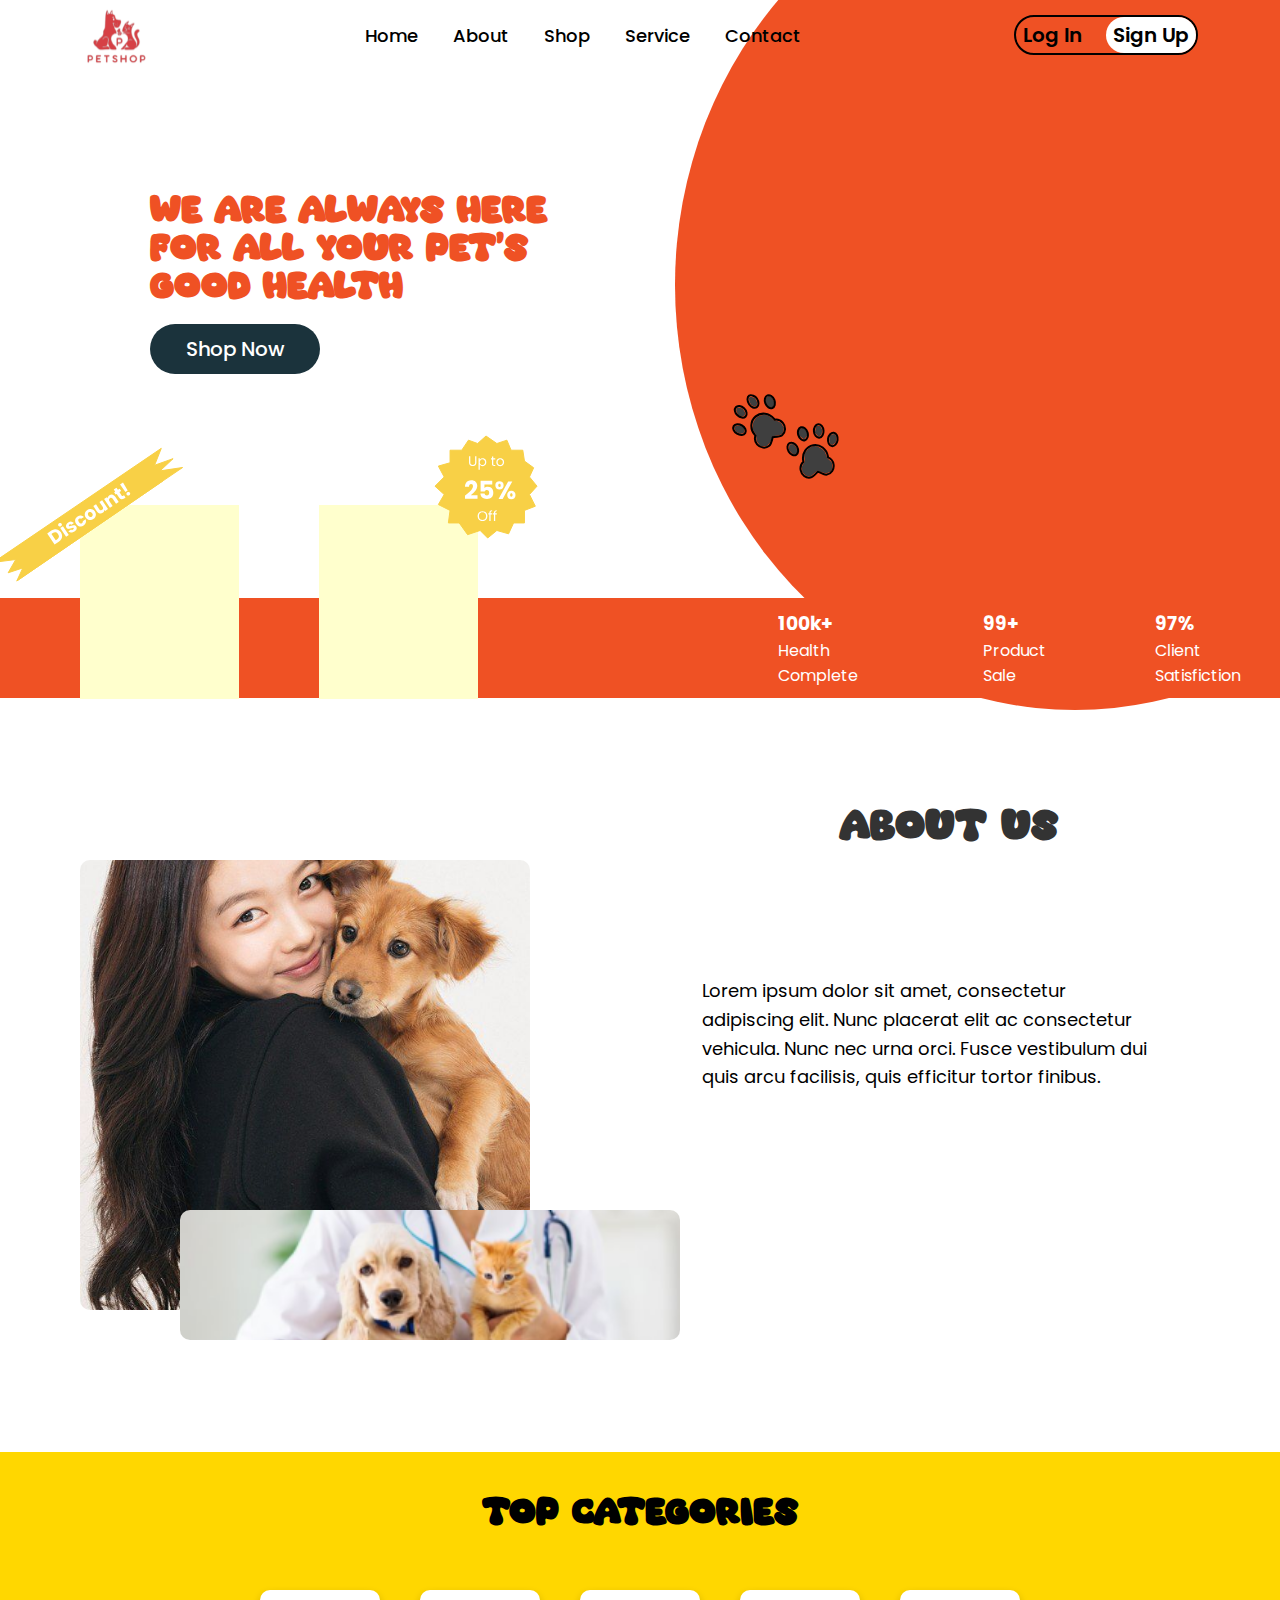
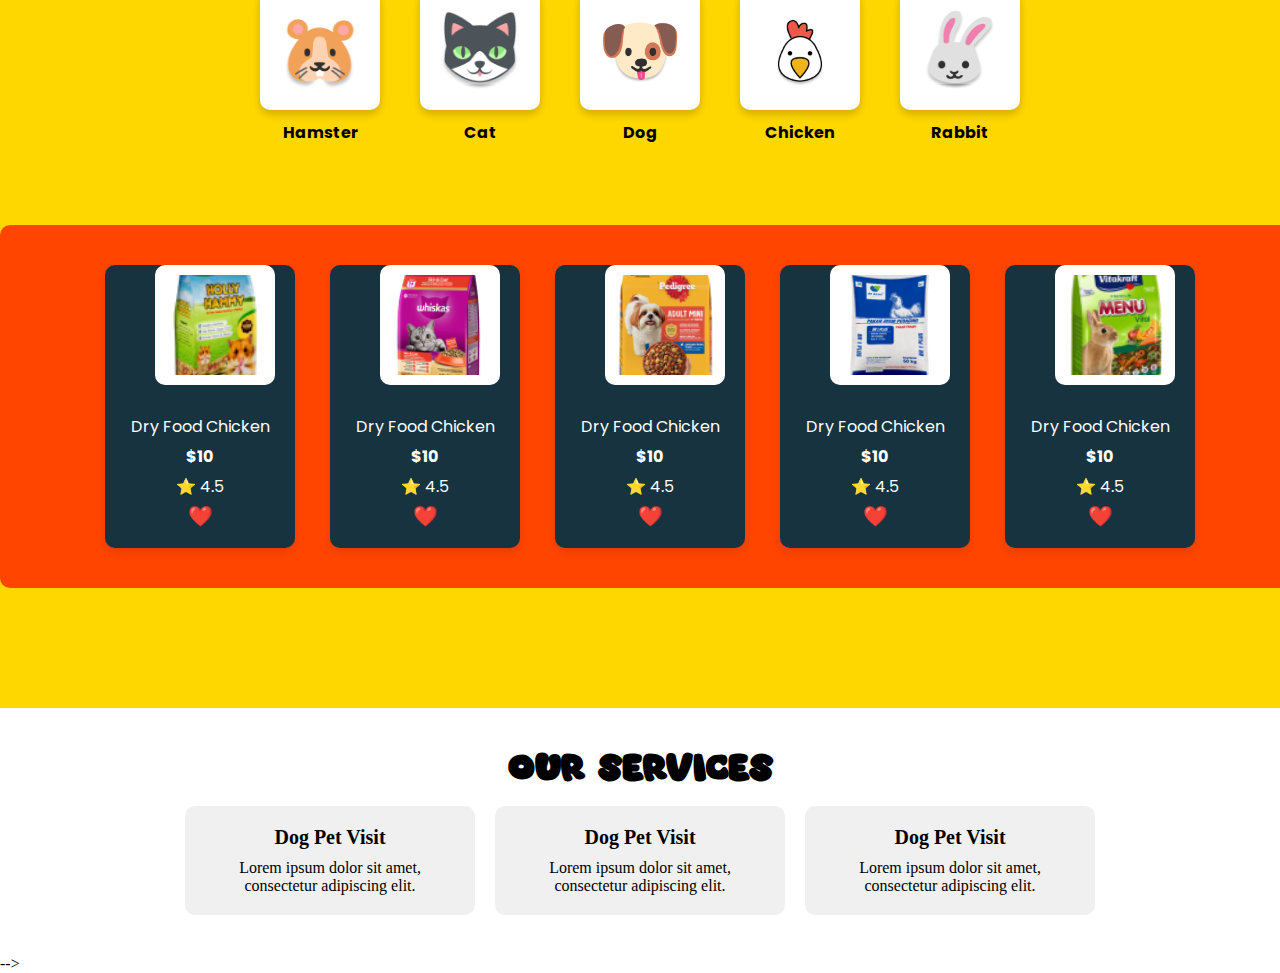
==== index.html @ 4f9e302c "editing icons" ====
<!DOCTYPE html>
<html lang="en">
  <head>
    <meta charset="UTF-8" />
    <meta name="viewport" content="width=device-width, initial-scale=1.0" />
    <title>pet shop</title>
    <link rel="stylesheet" href="style.css" />
    <link
      href="https://fonts.googleapis.com/css2?family=Poppins:ital,wght@0,100;0,200;0,300;0,400;0,500;0,600;0,700;0,800;0,900;1,100;1,200;1,300;1,400;1,500;1,600;1,700;1,800;1,900&display=swap"
      rel="stylesheet"
    />
    <link rel="stylesheet" href="https://cdnjs.cloudflare.com/ajax/libs/font-awesome/6.0.0-beta3/css/all.min.css">
    <link rel="icon" type="image/png" href="asset/img/Screenshot 2024-03-29 210201 1.svg">
  </head>
  <body>
    <header>
      <nav class="navbar">
        <img
          src="asset/img/Screenshot 2024-03-29 210201 1.svg"
          width="100px"
          alt="logo"
        />
        <ul class="menu">
          <li><a href="#">Home</a></li>
          <li><a href="#">About</a></li>
          <li><a href="#">Shop</a></li>
          <li><a href="#">Service</a></li>
          <li><a href="#">Contact</a></li>
        </ul>

        <div class="auth">
          <a href="/Login">
            <button id="btn-login">Log In</button>
          </a>
          <a href="/Signup">
            <button id="btn-signup">Sign Up</button>
          </a>
        </div>
      </nav>
    </header>

    <main>
      <div class="circle">
        <!-- <div class="group-pets">
          <div class="pet-list">
            <img src="asset/img/Frame 1.svg" alt="pet1" />
            <img src="asset/img/Frame 1.svg" alt="pet1" />
            <img src="asset/img/Frame 1.svg" alt="pet1" />
            <img src="asset/img/Frame 1.svg" alt="pet1" />
            <img src="asset/img/Frame 1.svg" alt="pet1" />
          </div> -->
        </div>
      </div>

      <section class="mainvw">
        <div class="slogan">
          <h1>WE ARE ALWAYS HERE FOR ALL YOUR PET’S GOOD HEALTH</h1>
          <button class="btn-Shopnow">Shop Now</button>
        </div>
      </section>


      <section class="discount-container">
        <div id="info">

          <div class="discount-info">
            <div class="discount">
              <img src="asset/img/Group 11.svg" alt="discount">
            </div>
            <div class="promo">
              <img src="asset/img/Group 12.svg" alt="promo">
            </div> 
          </div>
          
          <div class="about">
            <div>
              <h3>100k+</h3>
              <p>Health Complete</p>
            </div>
            <div>
              <h3>99+</h3>
              <p>Product Sale</p>
            </div>
            <div>
              <h3>97%</h3>
              <p>Client Satisfiction</p>
            </div>

          </div>

        </div>
      </section>
      
      <img class="legs"
      src="asset/img/openmoji_paw-prints.svg" alt="legs">

       <div class="container">
        <!-- About Us Section -->
        <div class="aboutUs">
            <h1>About Us</h1>
            <div class="about-content">
                <div class="about-images">
                    <img src="asset/img/ImgAbout.jpg" alt="Image 1">
                    <img src="asset/img/img2.png" alt="Image 2">
                </div>
                <div class="about-text">
                    <p>Lorem ipsum dolor sit amet, consectetur adipiscing elit. 
                    Nunc placerat elit ac consectetur vehicula. 
                    Nunc nec urna orci. Fusce vestibulum dui quis arcu facilisis, 
                    quis efficitur tortor finibus.</p>
                </div>
            </div>
        </div>
    </div>

        <!-- Top Categories Section -->
        <div class="categories-section">
            <h2>Top Categories</h2>
            <div class="categories">
                <div class="category-item">
                    <img src="asset/img/hamster.png" alt="Hamster">
                    <p>Hamster</p>
                </div>
                <div class="category-item">
                    <img src="asset/img/cat.png" alt="Cat">
                    <p>Cat</p>
                </div>
                <div class="category-item">
                    <img src="asset/img/dog.png" alt="Dog">
                    <p>Dog</p>
                </div>
                <div class="category-item">
                    <img src="asset/img/chicken.png" alt="Chicken">
                    <p>Chicken</p>
                </div>
                <div class="category-item">
                    <img src="asset/img/rabbit.png" alt="Rabbit">
                    <p>Rabbit</p>
                </div>
            </div>

            <div class="product-carousel">  
              <div class="products">  
                  <div class="product">  
                      <img src="asset/img/pakanHamster.png" alt="Product">  
                      <p>Dry Food Chicken</p>  
                      <p class="price">$10</p>  
                      <p class="rating">⭐ 4.5</p>  
                      <button class="favorite">❤️</button>  
                  </div>  
                  <div class="product">  
                      <img src="asset/img/pakanCat.png" alt="Product">  
                      <p>Dry Food Chicken</p>  
                      <p class="price">$10</p>  
                      <p class="rating">⭐ 4.5</p>  
                      <button class="favorite">❤️</button>  
                  </div>  
                  <div class="product">  
                      <img src="asset/img/pakanDog.png" alt="Product">  
                      <p>Dry Food Chicken</p>  
                      <p class="price">$10</p>  
                      <p class="rating">⭐ 4.5</p>  
                      <button class="favorite">❤️</button>  
                  </div>  
                  <div class="product">  
                      <img src="asset/img/pakanChicken.png" alt="Product">  
                      <p>Dry Food Chicken</p>  
                      <p class="price">$10</p>  
                      <p class="rating">⭐ 4.5</p>  
                      <button class="favorite">❤️</button>  
                  </div>  
                  <div class="product">  
                      <img src="asset/img/pakanRabbit.png" alt="Product">  
                      <p>Dry Food Chicken</p>  
                      <p class="price">$10</p>  
                      <p class="rating">⭐ 4.5</p>  
                      <button class="favorite">❤️</button>  
                  </div>  
              </div>  
          </div>

        </div>

        
       

        <!-- Our Services Section -->
       <div class="services-section">
            <h2>Our Services</h2>
            <div class="services">
                <div class="service-card">
                    <h3>Dog Pet Visit</h3>
                    <p>Lorem ipsum dolor sit amet, consectetur adipiscing elit.</p>
                </div>
                <div class="service-card">
                    <h3>Dog Pet Visit</h3>
                    <p>Lorem ipsum dolor sit amet, consectetur adipiscing elit.</p>
                </div>
                <div class="service-card">
                    <h3>Dog Pet Visit</h3>
                    <p>Lorem ipsum dolor sit amet, consectetur adipiscing elit.</p>
                </div>
            </div>
        </div> -->
    </div>
      

      

    </main>
  </body>
</html>
---- style.css ----
@font-face {
  font-family: "Super Bubble";
  src: url(asset/font/Super\ Bubble.ttf);
}
* {
  margin: 0;
  padding: 0;
}
body {
  overflow-x: hidden;
  box-sizing: border-box;
}
.menu {
  display: flex;
  gap: 35px;
}
.menu li {
  list-style: none;
  font-family: Poppins;
  font-weight: 500;
  font-size: 18px;
}
.navbar {
  display: flex;
  align-items: center;
  justify-content: space-around;
  width: 100vw;
  gap: 50px;
}
.navbar img {
  width: 70px;
  height: 70px;
}
.circle {
  width: 800px;
  height: 850px;
  background-color: #ef5124;
  border-radius: 100%;
  position: absolute;
  right: -195px;
  top: -140px;
  z-index: -1;
  display: flex;
  align-items: center;
}
.group-pets {
  width: 50px;
  overflow: hidden;
}
.pet-list {
  display: flex;
  align-items: center;
  width: 50px;
  position: absolute;
  right: 350px;
}
a {
  text-decoration: none;
  color: black;
}
.auth {
  border: 2px solid black;
  border-radius: 20px;
  background: none;
  display: flex;
  align-items: center;
  overflow: hidden;
  width: 180px;
  justify-content: space-between;
}
.auth button {
  background-color: transparent;
  border: none;
  font-size: 20px;
  font-weight: 600;
  font-family: Poppins;
  padding: 3px 7px;
  text-align: center;
}
#btn-login {
  height: 200%;
}
#btn-signup {
  background-color: #ffff;
  height: 100%;
  border-top-left-radius: 20px;
  border-bottom-left-radius: 20px;
}
.mainvw h1 {
  font-family: "Super Bubble";
  color: #ef5124;
  width: 450px;
  font-size: 32px;
}
.mainvw {
  display: flex;
  flex-direction: column;
  margin-top: 120px;
  margin-left: 150px;
  gap: 30px;
}
.btn-Shopnow {
  width: 170px;
  border-radius: 50px;
  background: #1b333c;
  color: #fff;
  border: none;
  padding: 10px 25px;
  font-size: 20px;
  font-family: Poppins;
  font-weight: 500;
}
.slogan {
  display: flex;
  flex-direction: column;
  gap: 20px;
}
#info {
  height: 100px;
  width: 100%;
  background-color: #ef5124;
  margin-top: 224px;
  position: absolute;
  display: flex;
  gap: 300px;
}
.discount,
.promo {
  height: 194px;
  width: 159px;
  background-color: #ffffcd;
  position: relative;
  top: -96px;
  margin-left: 80px;
}
.discount img {
  position: absolute;
  top: -150px;
  left: -80px;
}
.promo img {
  position: absolute;
  top: -70px;
  right: -60px;
}
.discount-info {
  display: flex;
  align-items: center;
  margin-top: 99px;
}
.discount-container {
  /* position: absolute; */
  width: 100%;
  height: 200px;
  bottom: 0;
}
.about {
  display: flex;
  align-items: center;
  font-family: Poppins;
  color: #fff;
  gap: 80px;
}
.legs {
  position: absolute;
  left: 700px;
  top: 350px;
}

.container {
  width: 100%;
  max-width: 1200px;
  margin: 0 auto;
  padding: 20px;
}

/* About Us Section */
.aboutUs {
  padding: 40px;
}

.aboutUs h1 {
  font-family: 'Super Bubble', sans-serif;
  font-size: 36px;
  color: #333;
  top: 170px;
  position: relative;
  left: 760px;
}

.about-content {
  display: flex; /* Flexbox for horizontal alignment */
  justify-content: space-between;
  align-items: center;
  gap: 20px;
  width: 100%;
}

.about-text {
  max-width: 40%;
  text-align: left;
  padding-right: 50px;
}

.about-text p {
  font-size: 18px;
  line-height: 1.6;
  font-family: 'Poppins', sans-serif;
  margin-top: 300px;
}

.about-images {  
  position: relative; /* Set the parent to relative positioning */  
  width: 250px; /* Set a width for the container */  
  height: 250px; /* Set a height for the container */  
}  

.about-images img {  
  position: absolute; /* Use absolute positioning for the images */  
  width: 450px; /* Set the width for the images */  
  height: 450px; /* Set the height for the images */  
  border-radius: 10px;  
  object-fit: cover;  
  top: 100px;
}  
 

.about-images img:last-child {  
  z-index: 0; /* Ensure the first image is below */  
  top: 100px; /* Adjust the position of the first image */  
  left: 100px; /* Align it to the left */ 
  width: 500px; 
  height: 130px;
  top: 450px;
  gap: 80px;
}


.categories-section {  
  background-color: #FFD700;  
  padding: 40px 0;  
  text-align: center;  
  margin-top: 300px;  
}  

.categories-section h2 {  
  font-family: 'Super Bubble', sans-serif;  
  font-size: 32px;  
  margin-bottom: 20px;  
}  

.categories {  
  display: flex;  
  justify-content: center;  
  gap: 40px;  
  margin-top: 60px;
}  

.category-item {  
  display: flex;  
  flex-direction: column;  
  align-items: center;   
}  

.category-item img {  
  width: 80px;  
  height: 80px;  
  display: flex;  
  flex-direction: column;  
  align-items: center;  
  background-color: white;  
  border-radius: 10px;  
  padding: 20px; 
  box-shadow: 0 4px 8px rgba(0, 0, 0, 0.2); /* Shadow effect */  
}  

.category-item p {  
  margin-top: 10px;  
  font-weight: bold;  
  font-family: 'Poppins';
}

.product-carousel {
  display: flex;
  justify-content: center;
  align-items: center;
  background-color: #FF4500;
  padding: 40px 0;
  border-radius: 10px;
  margin: 80px auto;
  width: 1300px;
}

.products {
  display: flex;
  justify-content: center;
  gap: 35px;
}

.product {  
  background-color: #173340;  
  padding: 20px;  
  border-radius: 10px;  
  width: 150px;  
  text-align: center;  
  box-shadow: 0 4px 8px rgba(0, 0, 0, 0.1);  
}  

.product img {  
  width: 100px;  
  height: 100px;  
  object-fit: cover;   
  flex-direction: column;  
  align-items: center;  
  background-color: white;
  position: relative;
  top: -20px;
  left: 50%; 
  transform: translateX(-50%); 
  padding: 10px; 
  border-radius: 10px; 
}  

.product p {  
  margin: 5px 0;  
  font-family: 'Poppins';
  color: white;
}  

.price {  
  font-weight: bold;  
}  

.rating {  
  color: #FFD700; /* Gold color for stars */  
}  

.favorite {  
  background: none;  
  border: none;  
  cursor: pointer;  
  font-size: 20px;  
}  

/* Our Services Section */
.services-section {
  padding: 40px 0;
  text-align: center;
}

.services-section h2 {
  font-family: 'Super Bubble', sans-serif;
  font-size: 32px;
  margin-bottom: 20px;
}

.services {
  display: flex;
  justify-content: center;
  gap: 20px;
}

.service-card {
  background-color: #f0f0f0;
  padding: 20px;
  border-radius: 10px;
  width: 250px;
}

.service-card h3 {
  font-size: 20px;
  margin-bottom: 10px;
}

.service-card p {
  font-size: 16px;
}
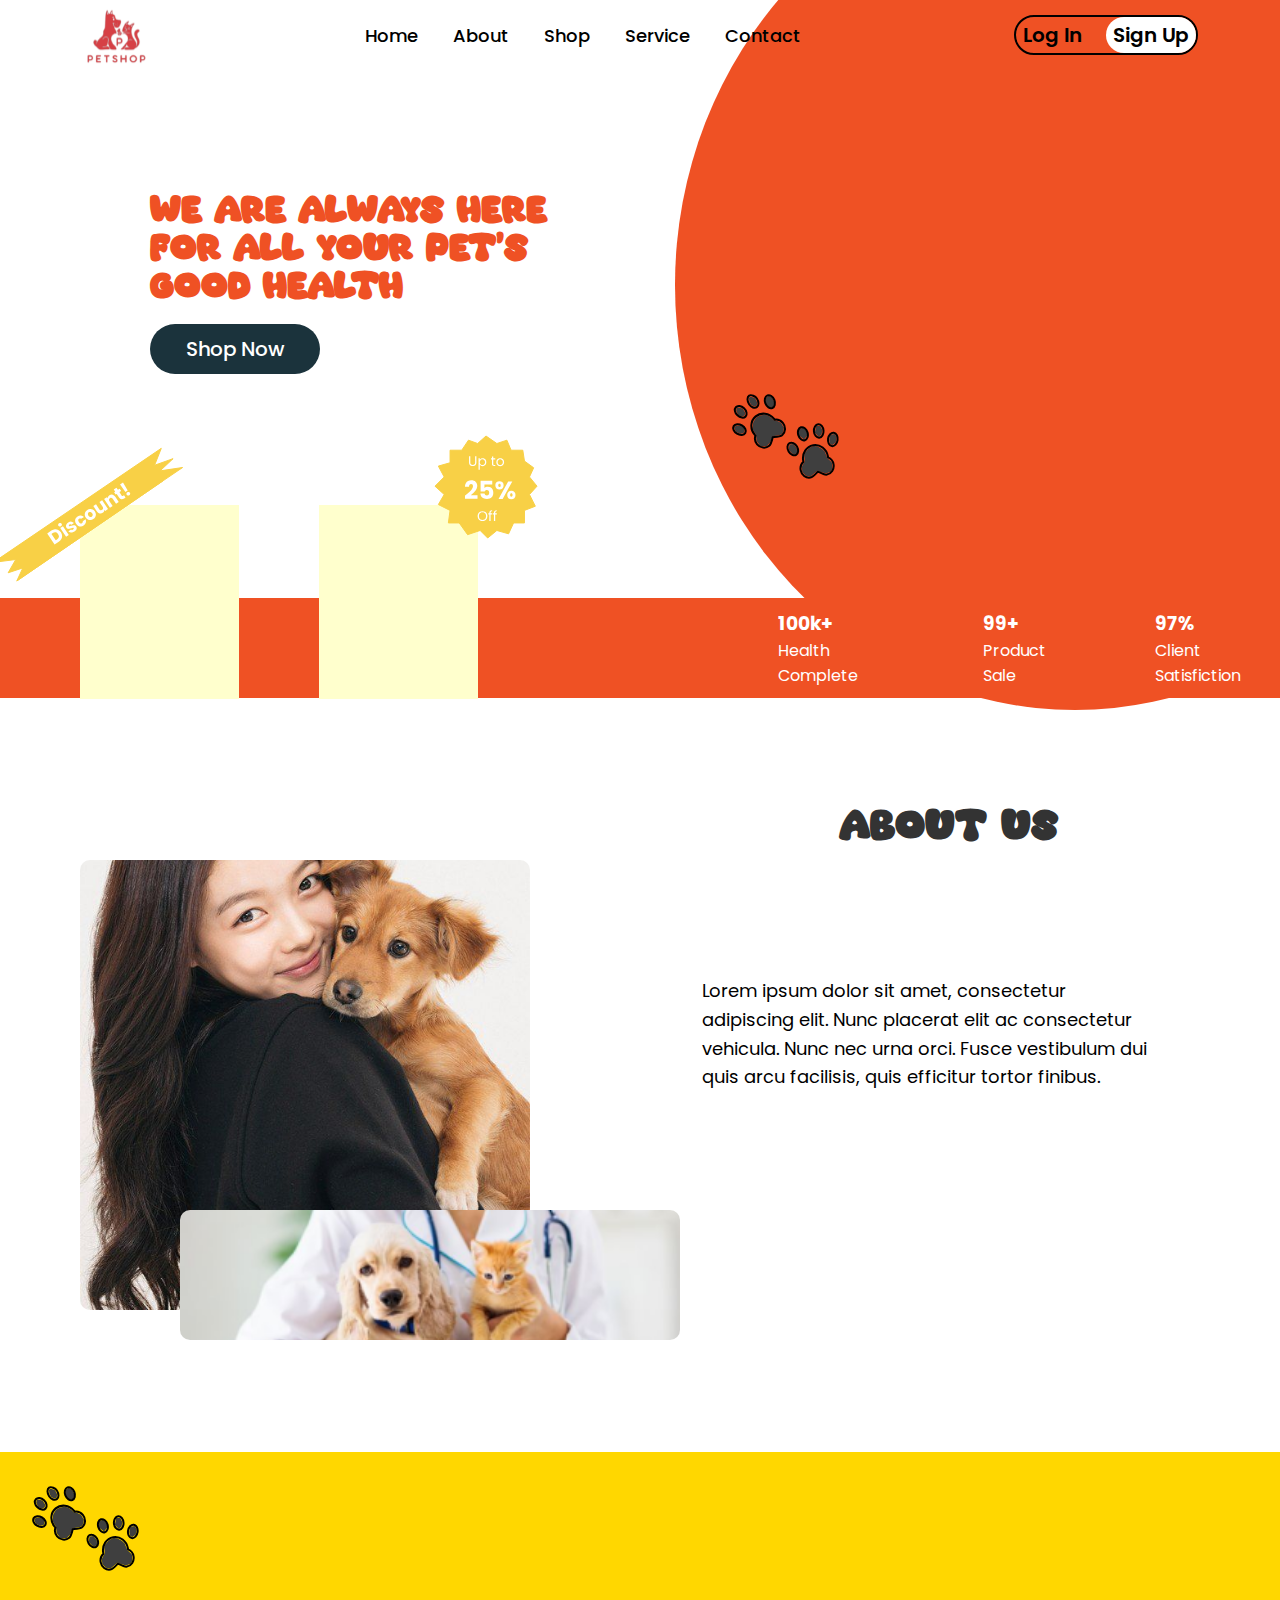
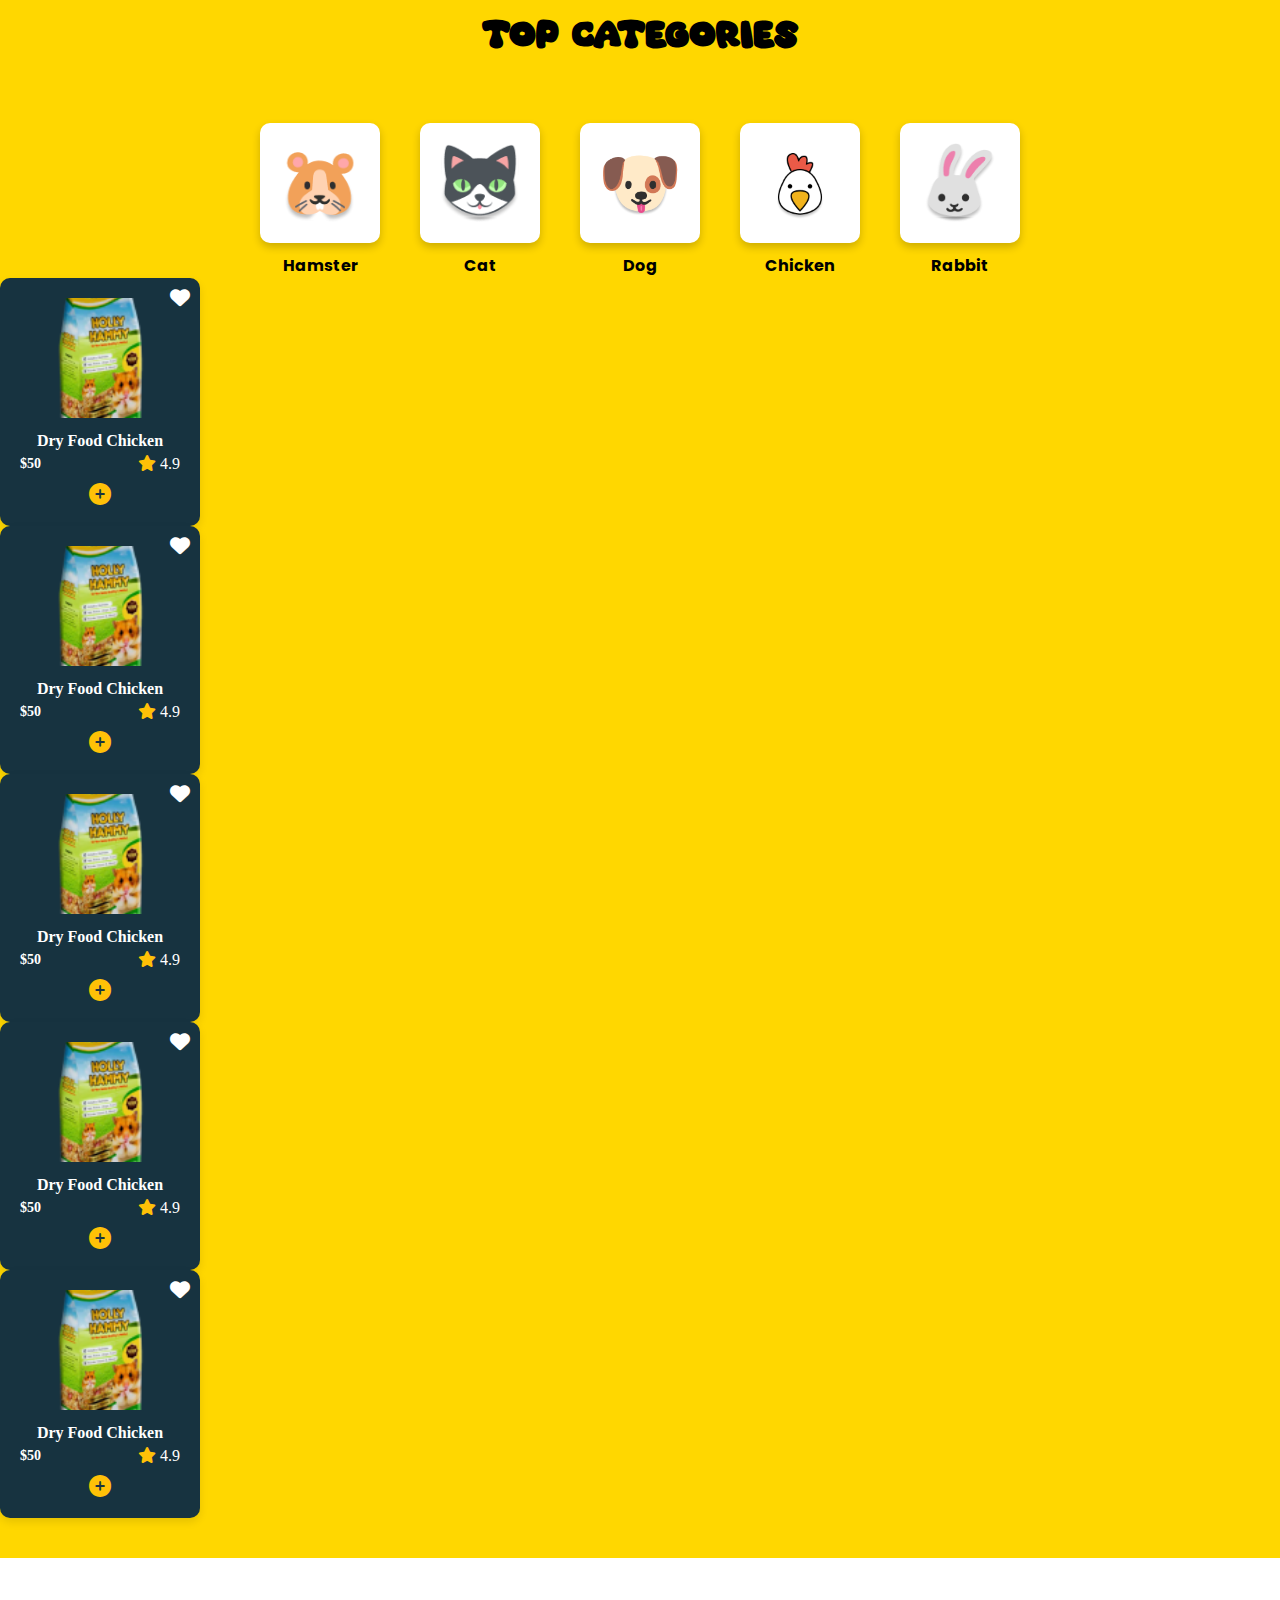
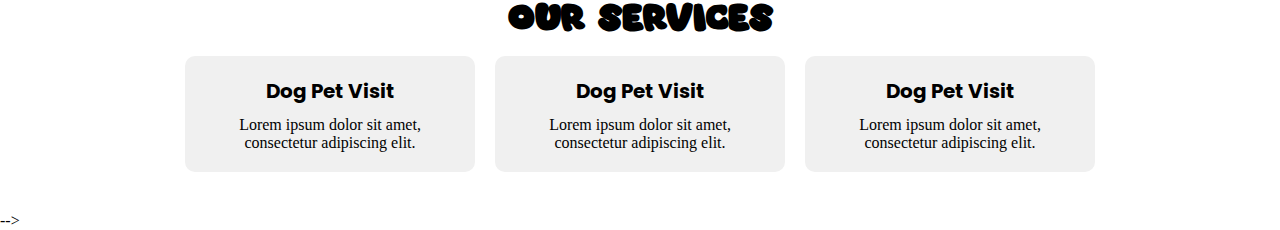
==== commit 62836188: "editing produk section" ====
--- a/index.html
+++ b/index.html
@@ -115,6 +115,10 @@
 
         <!-- Top Categories Section -->
         <div class="categories-section">
+          <div class="logo-categories">
+            <img src="asset/img/openmoji_paw-prints.svg" alt="">
+          </div>
+          
             <h2>Top Categories</h2>
             <div class="categories">
                 <div class="category-item">
@@ -139,7 +143,105 @@
                 </div>
             </div>
 
-            <div class="product-carousel">  
+            <div class="product-card">
+              <div class="product-header">
+                <i class="fas fa-heart"></i>
+              </div>
+              <div class="product-image">
+                <img src="asset/img/pakanHamster.png" alt="Product Image">
+              </div>
+              <div class="product-details">
+                <h3>Dry Food Chicken</h3>
+                <div class="product-price-rating">
+                  <span class="price">$50</span>
+                  <span class="rating"><i class="fas fa-star"></i> 4.9</span>
+                </div>
+                <div class="add-to-cart">
+                  <i class="fas fa-plus-circle"></i>
+                </div>
+              </div>
+            </div>
+            <div class="product-card">
+              <div class="product-header">
+                <i class="fas fa-heart"></i>
+              </div>
+              <div class="product-image">
+                <img src="asset/img/pakanHamster.png" alt="Product Image">
+              </div>
+              <div class="product-details">
+                <h3>Dry Food Chicken</h3>
+                <div class="product-price-rating">
+                  <span class="price">$50</span>
+                  <span class="rating"><i class="fas fa-star"></i> 4.9</span>
+                </div>
+                <div class="add-to-cart">
+                  <i class="fas fa-plus-circle"></i>
+                </div>
+              </div>
+            </div>
+
+
+            <div class="Product-section">
+              <div class="product-card">
+                <div class="product-header">
+                  <i class="fas fa-heart"></i>
+                </div>
+                <div class="product-image">
+                  <img src="asset/img/pakanHamster.png" alt="Product Image">
+                </div>
+                <div class="product-details">
+                  <h3>Dry Food Chicken</h3>
+                  <div class="product-price-rating">
+                    <span class="price">$50</span>
+                    <span class="rating"><i class="fas fa-star"></i> 4.9</span>
+                  </div>
+                  <div class="add-to-cart">
+                    <i class="fas fa-plus-circle"></i>
+                  </div>
+                </div>
+              </div>
+              
+              <div class="product-card">
+                <div class="product-header">
+                  <i class="fas fa-heart"></i>
+                </div>
+                <div class="product-image">
+                  <img src="asset/img/pakanHamster.png" alt="Product Image">
+                </div>
+                <div class="product-details">
+                  <h3>Dry Food Chicken</h3>
+                  <div class="product-price-rating">
+                    <span class="price">$50</span>
+                    <span class="rating"><i class="fas fa-star"></i> 4.9</span>
+                  </div>
+                  <div class="add-to-cart">
+                    <i class="fas fa-plus-circle"></i>
+                  </div>
+                </div>
+              </div>
+
+              <div class="product-card">
+                <div class="product-header">
+                  <i class="fas fa-heart"></i>
+                </div>
+                <div class="product-image">
+                  <img src="asset/img/pakanHamster.png" alt="Product Image">
+                </div>
+                <div class="product-details">
+                  <h3>Dry Food Chicken</h3>
+                  <div class="product-price-rating">
+                    <span class="price">$50</span>
+                    <span class="rating"><i class="fas fa-star"></i> 4.9</span>
+                  </div>
+                  <div class="add-to-cart">
+                    <i class="fas fa-plus-circle"></i>
+                  </div>
+                </div>
+              </div>
+            </div>
+            
+
+            <!-- <div class="product-carousel">  
               <div class="products">  
                   <div class="product">  
                       <img src="asset/img/pakanHamster.png" alt="Product">  
@@ -177,7 +279,7 @@
                       <button class="favorite">❤️</button>  
                   </div>  
               </div>  
-          </div>
+          </div> -->
 
         </div>
 
--- a/style.css
+++ b/style.css
@@ -243,10 +243,16 @@
   margin-top: 300px;  
 }  
 
+.logo-categories img {
+  display: flex;
+  padding: 0;
+  margin-top: -50px;
+}
+
 .categories-section h2 {  
   font-family: 'Super Bubble', sans-serif;  
   font-size: 32px;  
-  margin-bottom: 20px;  
+  margin-bottom: 70px;  
 }  
 
 .categories {  
@@ -280,7 +286,77 @@
   font-family: 'Poppins';
 }
 
-.product-carousel {
+.product-section {
+  display: flex;
+  justify-content: center;
+  align-items: center;
+}
+
+.product-card {
+  background-color: #173340;
+  border-radius: 10px;
+  width: 160px;
+  padding: 20px;
+  position: relative;
+  text-align: center;
+  box-shadow: 0 4px 8px rgba(0, 0, 0, 0.1);
+}
+
+.product-header {
+  position: absolute;
+  top: 10px;
+  right: 10px;
+}
+
+.product-header i {
+  font-size: 20px;
+  color: #fff;
+}
+
+.product-image img {
+  width: 100px;
+  height: 120px;
+  object-fit: cover;
+  margin-bottom: 10px;
+}
+
+.product-details h3 {
+  color: white;
+  font-size: 16px;
+  margin-bottom: 5px;
+}
+
+.product-price-rating {
+  display: flex;
+  justify-content: space-between;
+  align-items: center;
+  color: white;
+}
+
+.product-price-rating .price {
+  font-weight: bold;
+  font-size: 14px;
+}
+
+.product-price-rating .rating i {
+  color: #ffc107; /* Warna bintang */
+}
+
+.add-to-cart {
+  margin-top: 10px;
+  color: white;
+}
+
+.add-to-cart i {
+  font-size: 22px;
+  color: #ffc107; /* Warna tombol keranjang */
+  cursor: pointer;
+}
+
+
+
+
+/* .product-carousel {
   display: flex;
   justify-content: center;
   align-items: center;
@@ -332,15 +408,15 @@
 }  
 
 .rating {  
-  color: #FFD700; /* Gold color for stars */  
-}  
-
-.favorite {  
+  color: #FFD700;
+}  
+
+/* .favorite {  
   background: none;  
   border: none;  
   cursor: pointer;  
   font-size: 20px;  
-}  
+} */
 
 /* Our Services Section */
 .services-section {
@@ -370,6 +446,7 @@
 .service-card h3 {
   font-size: 20px;
   margin-bottom: 10px;
+  font-family: 'Poppins';
 }
 
 .service-card p {
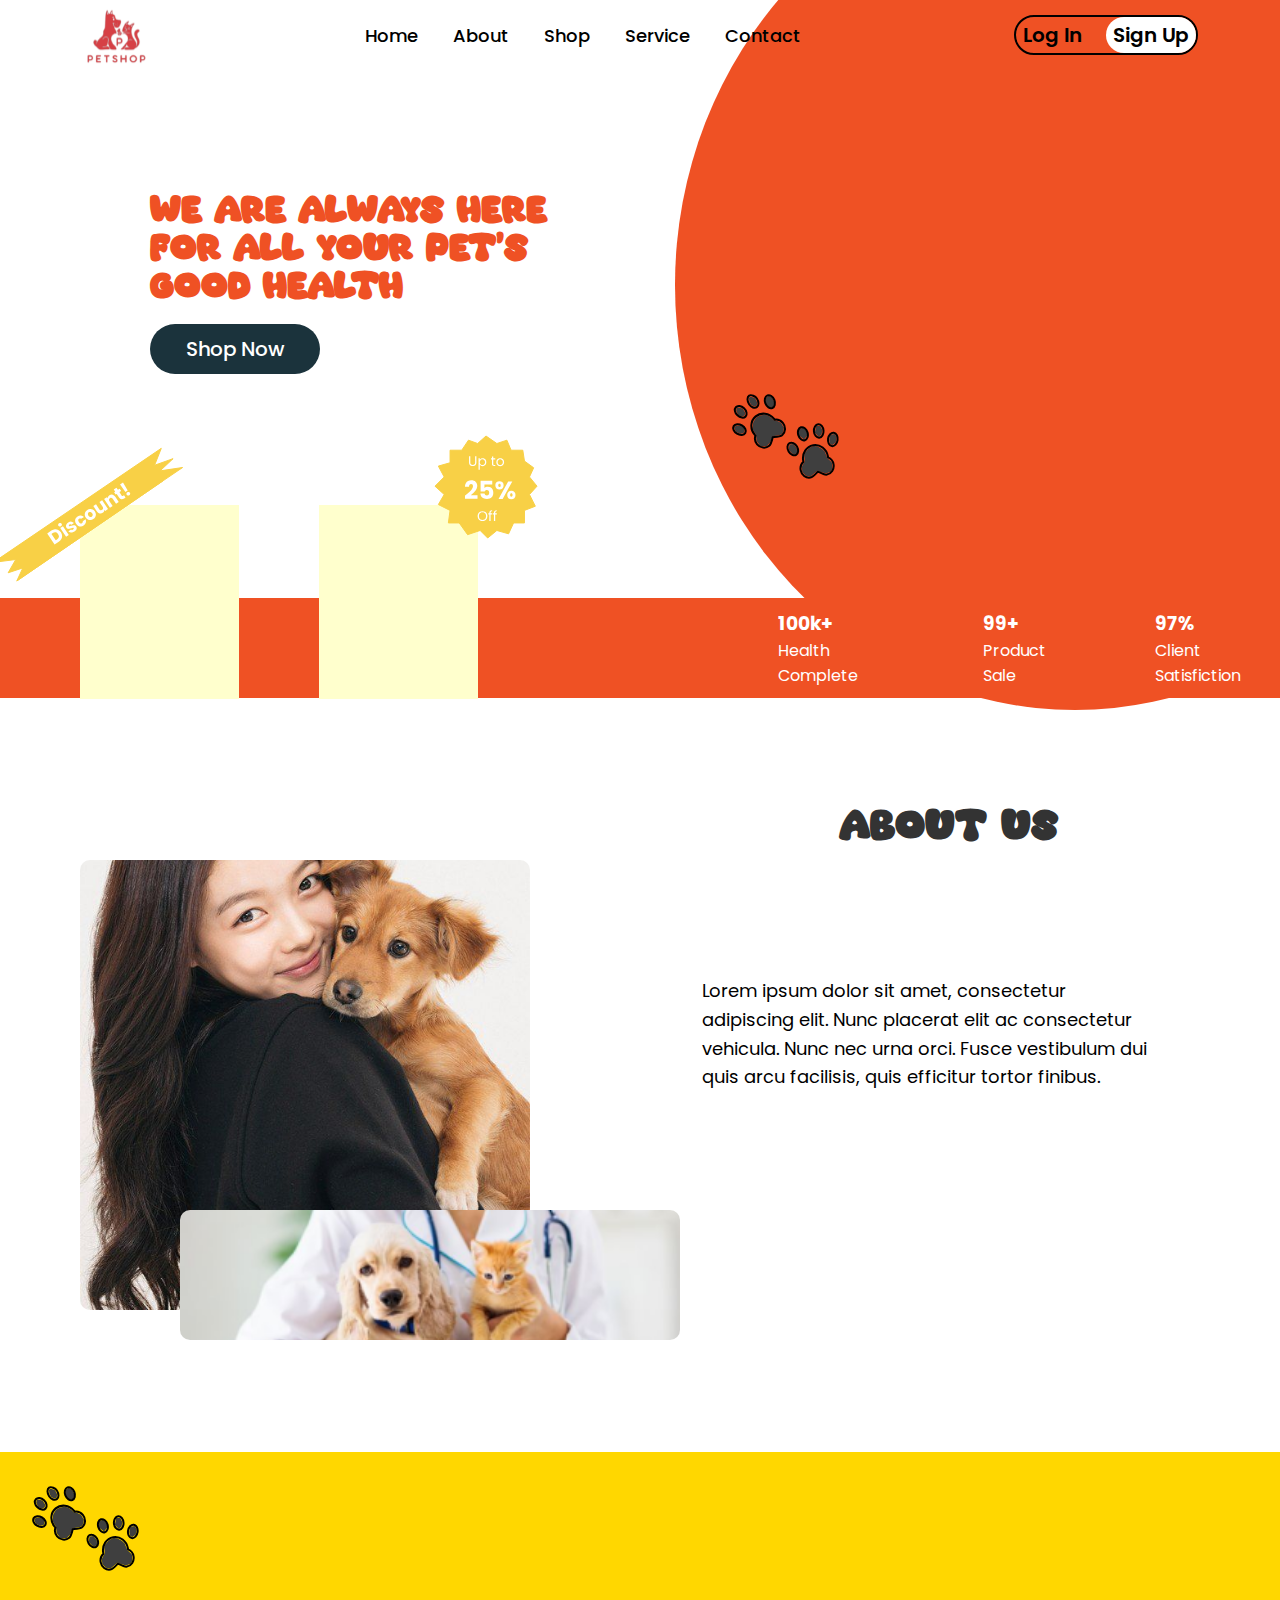
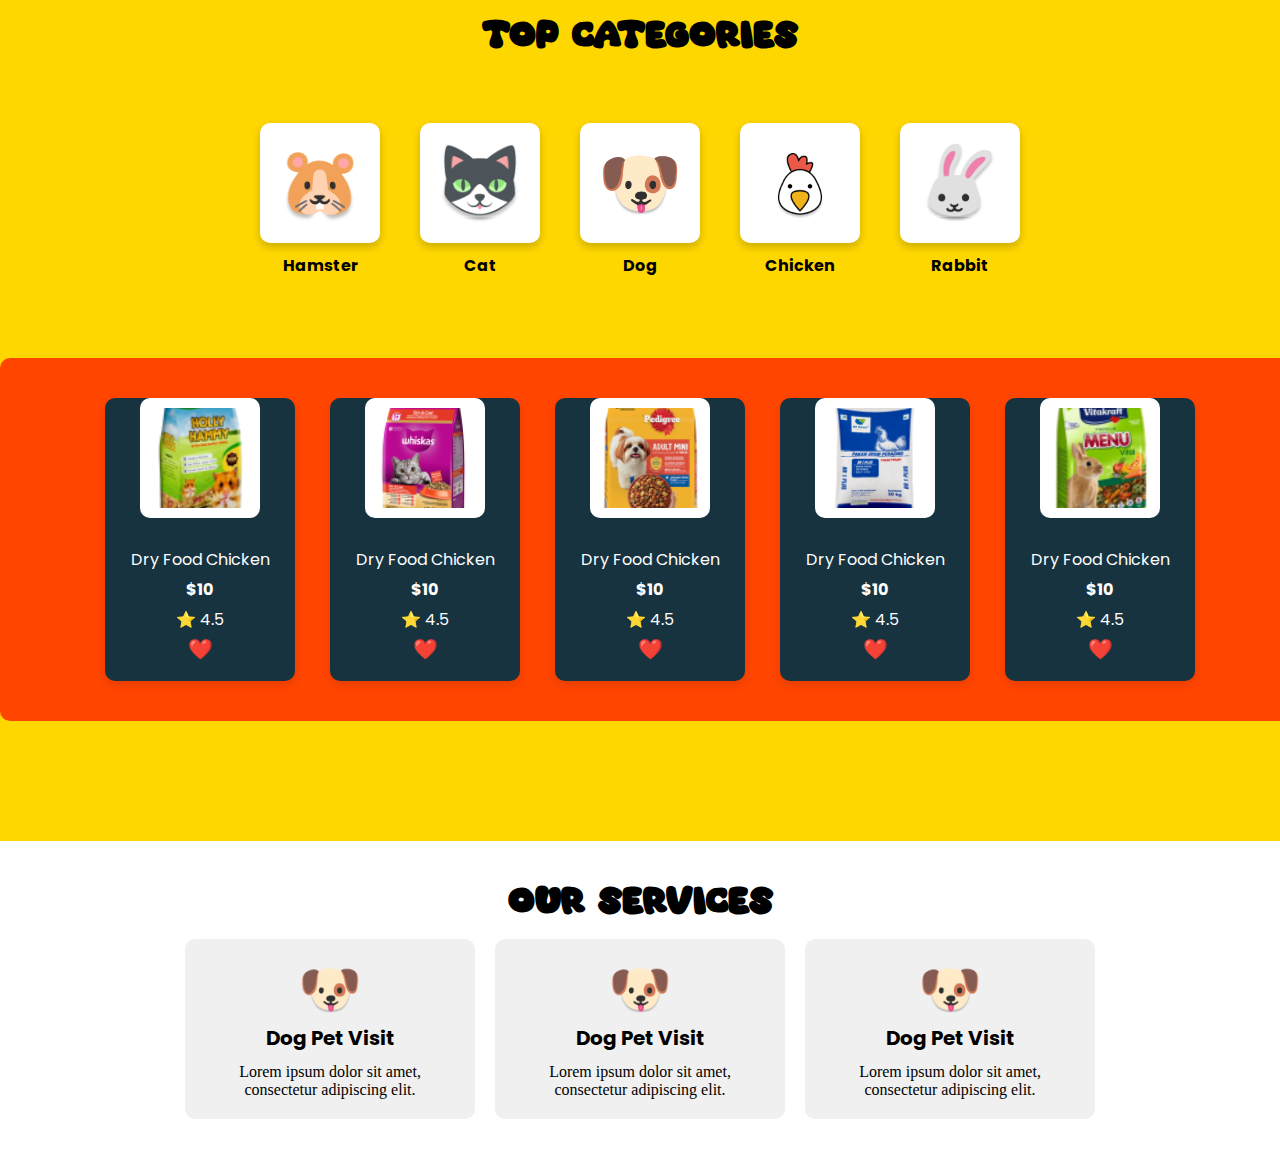
==== commit c7d17301: "img" ====
--- a/index.html
+++ b/index.html
@@ -143,7 +143,7 @@
                 </div>
             </div>
 
-            <div class="product-card">
+            <!-- <div class="product-card">
               <div class="product-header">
                 <i class="fas fa-heart"></i>
               </div>
@@ -178,10 +178,10 @@
                   <i class="fas fa-plus-circle"></i>
                 </div>
               </div>
-            </div>
-
-
-            <div class="Product-section">
+            </div> -->
+
+
+            <!-- <div class="Product-section">
               <div class="product-card">
                 <div class="product-header">
                   <i class="fas fa-heart"></i>
@@ -199,8 +199,8 @@
                     <i class="fas fa-plus-circle"></i>
                   </div>
                 </div>
-              </div>
-              
+              </div> -->
+<!--               
               <div class="product-card">
                 <div class="product-header">
                   <i class="fas fa-heart"></i>
@@ -238,10 +238,10 @@
                   </div>
                 </div>
               </div>
-            </div>
+            </div> -->
             
 
-            <!-- <div class="product-carousel">  
+            <div class="product-carousel">  
               <div class="products">  
                   <div class="product">  
                       <img src="asset/img/pakanHamster.png" alt="Product">  
@@ -279,7 +279,7 @@
                       <button class="favorite">❤️</button>  
                   </div>  
               </div>  
-          </div> -->
+          </div>
 
         </div>
 
@@ -291,19 +291,22 @@
             <h2>Our Services</h2>
             <div class="services">
                 <div class="service-card">
+                  <img src="asset/img/dog.png" alt="">
                     <h3>Dog Pet Visit</h3>
                     <p>Lorem ipsum dolor sit amet, consectetur adipiscing elit.</p>
                 </div>
                 <div class="service-card">
+                  <img src="asset/img/dog.png" alt="">
                     <h3>Dog Pet Visit</h3>
                     <p>Lorem ipsum dolor sit amet, consectetur adipiscing elit.</p>
                 </div>
                 <div class="service-card">
+                  <img src="asset/img/dog.png" alt="">
                     <h3>Dog Pet Visit</h3>
                     <p>Lorem ipsum dolor sit amet, consectetur adipiscing elit.</p>
                 </div>
             </div>
-        </div> -->
+        </div>
     </div>
       
 
--- a/style.css
+++ b/style.css
@@ -286,7 +286,7 @@
   font-family: 'Poppins';
 }
 
-.product-section {
+/* .product-section {
   display: flex;
   justify-content: center;
   align-items: center;
@@ -339,7 +339,7 @@
 }
 
 .product-price-rating .rating i {
-  color: #ffc107; /* Warna bintang */
+  color: #ffc107; 
 }
 
 .add-to-cart {
@@ -349,14 +349,14 @@
 
 .add-to-cart i {
   font-size: 22px;
-  color: #ffc107; /* Warna tombol keranjang */
+  color: #ffc107; 
   cursor: pointer;
-}
-
-
-
-
-/* .product-carousel {
+} */
+
+
+
+
+.product-carousel {
   display: flex;
   justify-content: center;
   align-items: center;
@@ -377,21 +377,18 @@
   background-color: #173340;  
   padding: 20px;  
   border-radius: 10px;  
-  width: 150px;  
-  text-align: center;  
+  width: 150px;    
   box-shadow: 0 4px 8px rgba(0, 0, 0, 0.1);  
 }  
 
 .product img {  
   width: 100px;  
   height: 100px;  
-  object-fit: cover;   
-  flex-direction: column;  
-  align-items: center;  
+  object-fit: cover;
   background-color: white;
   position: relative;
   top: -20px;
-  left: 50%; 
+  left: 40%; 
   transform: translateX(-50%); 
   padding: 10px; 
   border-radius: 10px; 
@@ -411,12 +408,12 @@
   color: #FFD700;
 }  
 
-/* .favorite {  
+ .favorite {  
   background: none;  
   border: none;  
   cursor: pointer;  
   font-size: 20px;  
-} */
+}
 
 /* Our Services Section */
 .services-section {
@@ -453,3 +450,7 @@
   font-size: 16px;
 }
 
+.service-card img {
+  width: 60px;
+  left: ;
+}
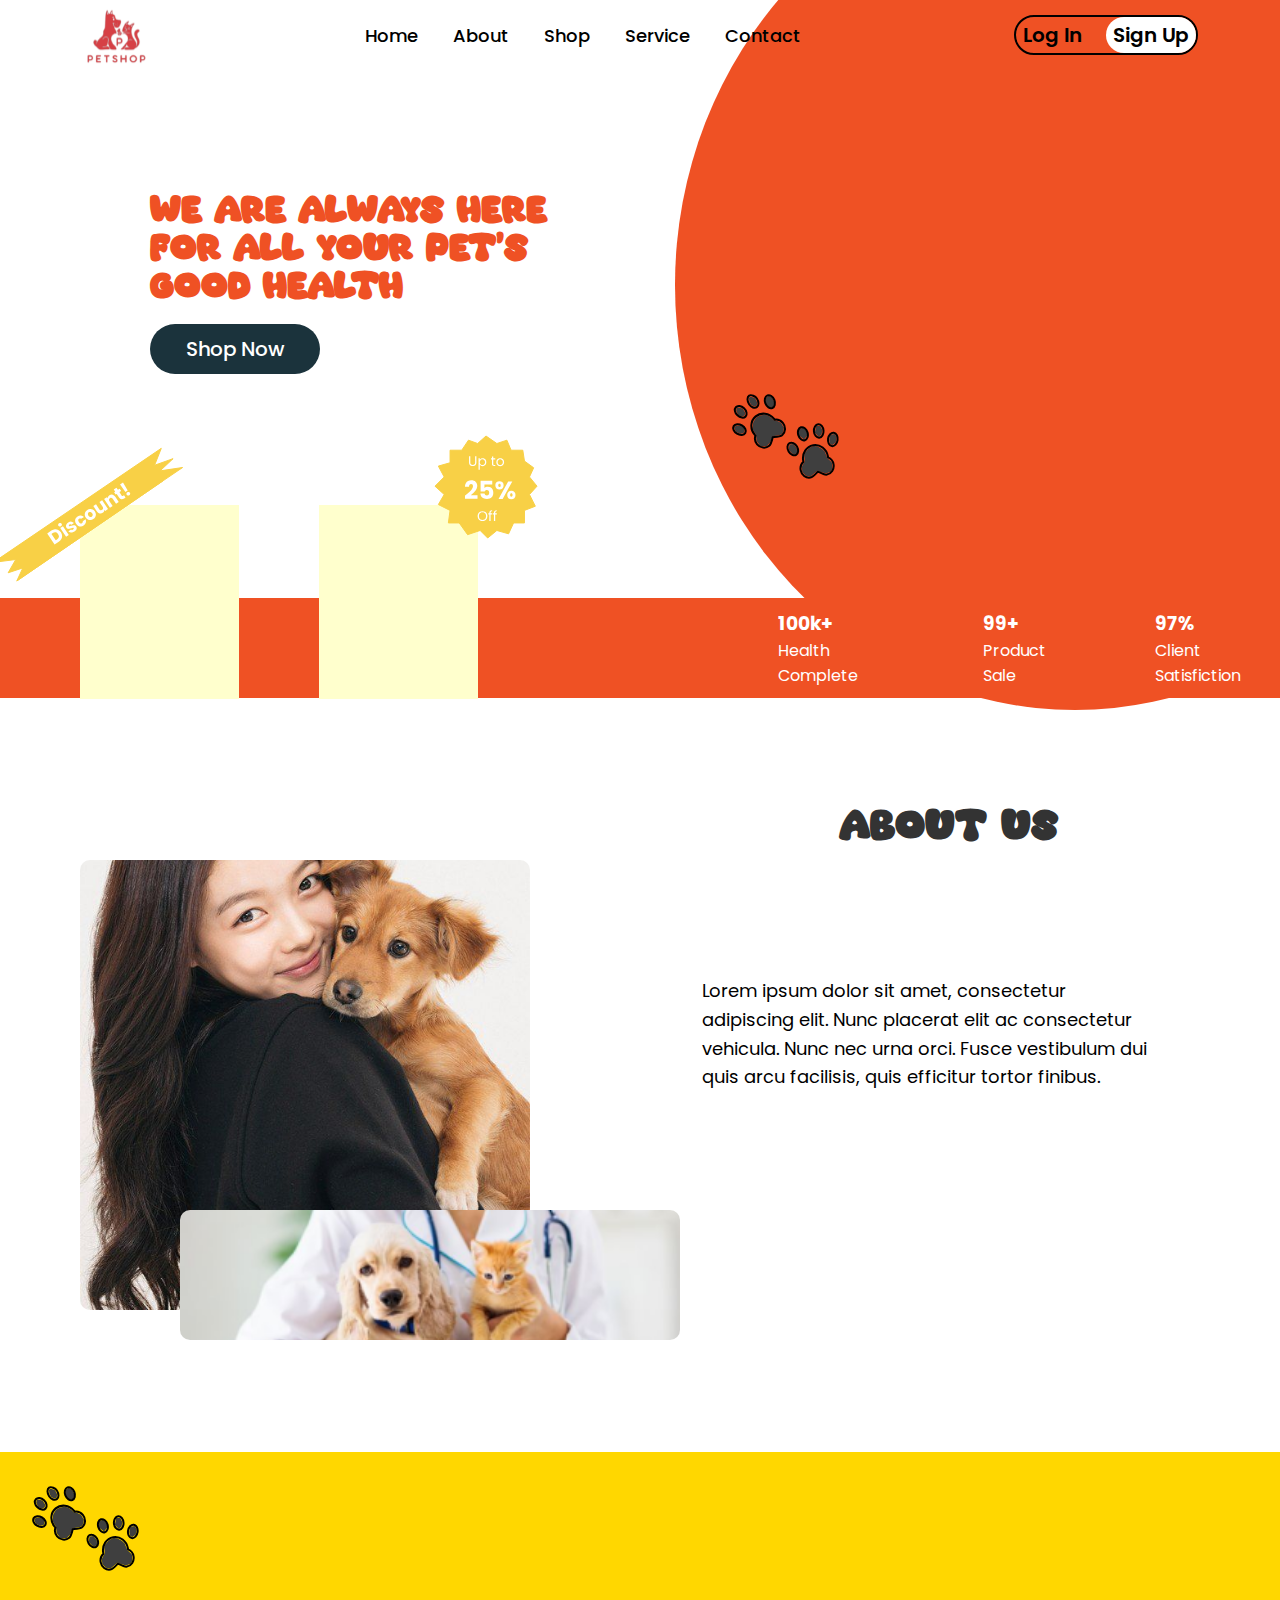
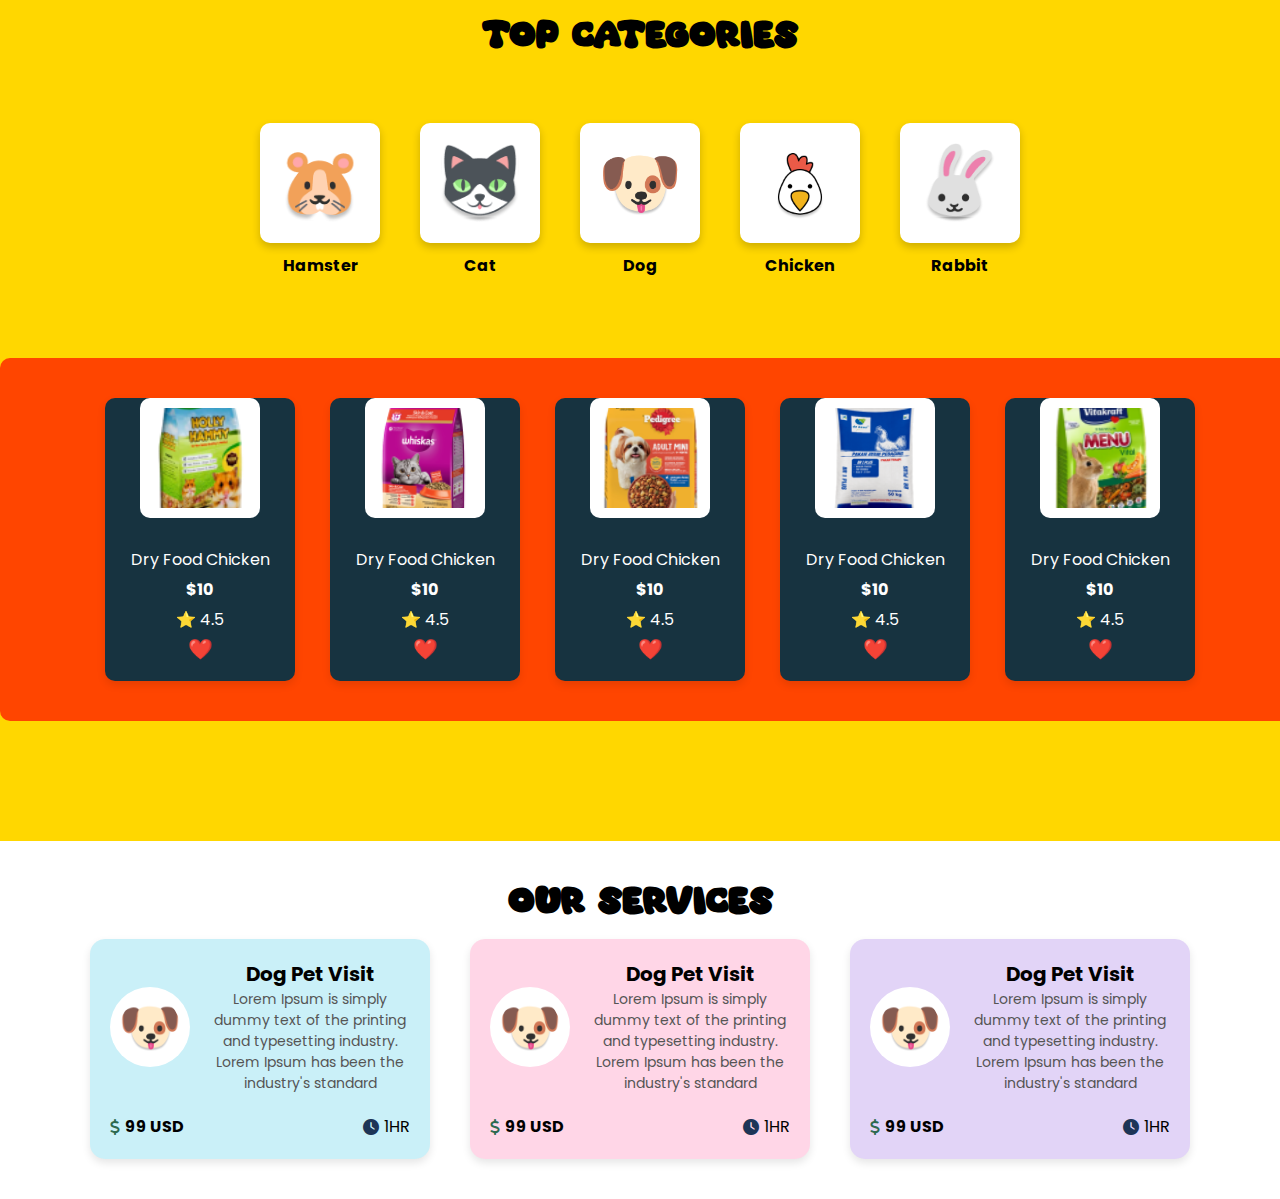
==== commit f10d35b3: "editing card" ====
--- a/index.html
+++ b/index.html
@@ -287,27 +287,70 @@
        
 
         <!-- Our Services Section -->
-       <div class="services-section">
-            <h2>Our Services</h2>
-            <div class="services">
-                <div class="service-card">
-                  <img src="asset/img/dog.png" alt="">
-                    <h3>Dog Pet Visit</h3>
-                    <p>Lorem ipsum dolor sit amet, consectetur adipiscing elit.</p>
-                </div>
-                <div class="service-card">
-                  <img src="asset/img/dog.png" alt="">
-                    <h3>Dog Pet Visit</h3>
-                    <p>Lorem ipsum dolor sit amet, consectetur adipiscing elit.</p>
-                </div>
-                <div class="service-card">
-                  <img src="asset/img/dog.png" alt="">
-                    <h3>Dog Pet Visit</h3>
-                    <p>Lorem ipsum dolor sit amet, consectetur adipiscing elit.</p>
-                </div>
-            </div>
-        </div>
-    </div>
+        <div class="services-section">
+          <h2>Our Services</h2>
+          <div class="services">
+              <div class="service-card blue-card">
+                  <div class="service-content">
+                      <img src="asset/img/dog.png" alt="Dog">
+                      <div class="text-content">
+                          <h3>Dog Pet Visit</h3>
+                          <p>Lorem Ipsum is simply dummy text of the printing and typesetting industry. Lorem Ipsum has been the industry's standard</p>
+                      </div>
+                  </div>
+                  <div class="price-time">
+                      <div class="price">
+                          <i class="fas fa-dollar-sign"></i>
+                          <span>99 USD</span>
+                      </div>
+                      <div class="time">
+                          <i class="fas fa-clock"></i>
+                          <span>1HR</span>
+                      </div>
+                  </div>
+              </div>
+      
+              <div class="service-card pink-card">
+                  <div class="service-content">
+                      <img src="asset/img/dog.png" alt="Dog">
+                      <div class="text-content">
+                          <h3>Dog Pet Visit</h3>
+                          <p>Lorem Ipsum is simply dummy text of the printing and typesetting industry. Lorem Ipsum has been the industry's standard</p>
+                      </div>
+                  </div>
+                  <div class="price-time">
+                      <div class="price">
+                          <i class="fas fa-dollar-sign"></i>
+                          <span>99 USD</span>
+                      </div>
+                      <div class="time">
+                          <i class="fas fa-clock"></i>
+                          <span>1HR</span>
+                      </div>
+                  </div>
+              </div>
+      
+              <div class="service-card purple-card">
+                  <div class="service-content">
+                      <img src="asset/img/dog.png" alt="Dog">
+                      <div class="text-content">
+                          <h3>Dog Pet Visit</h3>
+                          <p>Lorem Ipsum is simply dummy text of the printing and typesetting industry. Lorem Ipsum has been the industry's standard</p>
+                      </div>
+                  </div>
+                  <div class="price-time">
+                      <div class="price">
+                          <i class="fas fa-dollar-sign"></i>
+                          <span>99 USD</span>
+                      </div>
+                      <div class="time">
+                          <i class="fas fa-clock"></i>
+                          <span>1HR</span>
+                      </div>
+                  </div>
+              </div>
+          </div>
+      </div>
       
 
       
--- a/style.css
+++ b/style.css
@@ -79,12 +79,14 @@
 }
 #btn-login {
   height: 200%;
+  cursor: pointer;
 }
 #btn-signup {
   background-color: #ffff;
   height: 100%;
   border-top-left-radius: 20px;
   border-bottom-left-radius: 20px;
+  cursor: pointer;
 }
 .mainvw h1 {
   font-family: "Super Bubble";
@@ -109,7 +111,13 @@
   font-size: 20px;
   font-family: Poppins;
   font-weight: 500;
-}
+  cursor: pointer;
+}
+
+.btn-Shopnow:hover {
+  background-color: #2c4a55;
+}
+
 .slogan {
   display: flex;
   flex-direction: column;
@@ -180,7 +188,7 @@
 }
 
 .aboutUs h1 {
-  font-family: 'Super Bubble', sans-serif;
+  font-family: "Super Bubble", sans-serif;
   font-size: 36px;
   color: #333;
   top: 170px;
@@ -205,43 +213,41 @@
 .about-text p {
   font-size: 18px;
   line-height: 1.6;
-  font-family: 'Poppins', sans-serif;
+  font-family: "Poppins", sans-serif;
   margin-top: 300px;
 }
 
-.about-images {  
-  position: relative; /* Set the parent to relative positioning */  
-  width: 250px; /* Set a width for the container */  
-  height: 250px; /* Set a height for the container */  
-}  
-
-.about-images img {  
-  position: absolute; /* Use absolute positioning for the images */  
-  width: 450px; /* Set the width for the images */  
-  height: 450px; /* Set the height for the images */  
-  border-radius: 10px;  
-  object-fit: cover;  
+.about-images {
+  position: relative; /* Set the parent to relative positioning */
+  width: 250px; /* Set a width for the container */
+  height: 250px; /* Set a height for the container */
+}
+
+.about-images img {
+  position: absolute; /* Use absolute positioning for the images */
+  width: 450px; /* Set the width for the images */
+  height: 450px; /* Set the height for the images */
+  border-radius: 10px;
+  object-fit: cover;
   top: 100px;
-}  
- 
-
-.about-images img:last-child {  
-  z-index: 0; /* Ensure the first image is below */  
-  top: 100px; /* Adjust the position of the first image */  
-  left: 100px; /* Align it to the left */ 
-  width: 500px; 
+}
+
+.about-images img:last-child {
+  z-index: 0; /* Ensure the first image is below */
+  top: 100px; /* Adjust the position of the first image */
+  left: 100px; /* Align it to the left */
+  width: 500px;
   height: 130px;
   top: 450px;
   gap: 80px;
 }
 
-
-.categories-section {  
-  background-color: #FFD700;  
-  padding: 40px 0;  
-  text-align: center;  
-  margin-top: 300px;  
-}  
+.categories-section {
+  background-color: #ffd700;
+  padding: 40px 0;
+  text-align: center;
+  margin-top: 300px;
+}
 
 .logo-categories img {
   display: flex;
@@ -249,41 +255,41 @@
   margin-top: -50px;
 }
 
-.categories-section h2 {  
-  font-family: 'Super Bubble', sans-serif;  
-  font-size: 32px;  
-  margin-bottom: 70px;  
-}  
-
-.categories {  
-  display: flex;  
-  justify-content: center;  
-  gap: 40px;  
+.categories-section h2 {
+  font-family: "Super Bubble", sans-serif;
+  font-size: 32px;
+  margin-bottom: 70px;
+}
+
+.categories {
+  display: flex;
+  justify-content: center;
+  gap: 40px;
   margin-top: 60px;
-}  
-
-.category-item {  
-  display: flex;  
-  flex-direction: column;  
-  align-items: center;   
-}  
-
-.category-item img {  
-  width: 80px;  
-  height: 80px;  
-  display: flex;  
-  flex-direction: column;  
-  align-items: center;  
-  background-color: white;  
-  border-radius: 10px;  
-  padding: 20px; 
-  box-shadow: 0 4px 8px rgba(0, 0, 0, 0.2); /* Shadow effect */  
-}  
-
-.category-item p {  
-  margin-top: 10px;  
-  font-weight: bold;  
-  font-family: 'Poppins';
+}
+
+.category-item {
+  display: flex;
+  flex-direction: column;
+  align-items: center;
+}
+
+.category-item img {
+  width: 80px;
+  height: 80px;
+  display: flex;
+  flex-direction: column;
+  align-items: center;
+  background-color: white;
+  border-radius: 10px;
+  padding: 20px;
+  box-shadow: 0 4px 8px rgba(0, 0, 0, 0.2); /* Shadow effect */
+}
+
+.category-item p {
+  margin-top: 10px;
+  font-weight: bold;
+  font-family: "Poppins";
 }
 
 /* .product-section {
@@ -353,14 +359,11 @@
   cursor: pointer;
 } */
 
-
-
-
 .product-carousel {
   display: flex;
   justify-content: center;
   align-items: center;
-  background-color: #FF4500;
+  background-color: #ff4500;
   padding: 40px 0;
   border-radius: 10px;
   margin: 80px auto;
@@ -373,46 +376,46 @@
   gap: 35px;
 }
 
-.product {  
-  background-color: #173340;  
-  padding: 20px;  
-  border-radius: 10px;  
-  width: 150px;    
-  box-shadow: 0 4px 8px rgba(0, 0, 0, 0.1);  
-}  
-
-.product img {  
-  width: 100px;  
-  height: 100px;  
+.product {
+  background-color: #173340;
+  padding: 20px;
+  border-radius: 10px;
+  width: 150px;
+  box-shadow: 0 4px 8px rgba(0, 0, 0, 0.1);
+}
+
+.product img {
+  width: 100px;
+  height: 100px;
   object-fit: cover;
   background-color: white;
   position: relative;
   top: -20px;
-  left: 40%; 
-  transform: translateX(-50%); 
-  padding: 10px; 
-  border-radius: 10px; 
-}  
-
-.product p {  
-  margin: 5px 0;  
-  font-family: 'Poppins';
+  left: 40%;
+  transform: translateX(-50%);
+  padding: 10px;
+  border-radius: 10px;
+}
+
+.product p {
+  margin: 5px 0;
+  font-family: "Poppins";
   color: white;
-}  
-
-.price {  
-  font-weight: bold;  
-}  
-
-.rating {  
-  color: #FFD700;
-}  
-
- .favorite {  
-  background: none;  
-  border: none;  
-  cursor: pointer;  
-  font-size: 20px;  
+}
+
+.price {
+  font-weight: bold;
+}
+
+.rating {
+  color: #ffd700;
+}
+
+.favorite {
+  background: none;
+  border: none;
+  cursor: pointer;
+  font-size: 20px;
 }
 
 /* Our Services Section */
@@ -422,7 +425,7 @@
 }
 
 .services-section h2 {
-  font-family: 'Super Bubble', sans-serif;
+  font-family: "Super Bubble", sans-serif;
   font-size: 32px;
   margin-bottom: 20px;
 }
@@ -430,27 +433,82 @@
 .services {
   display: flex;
   justify-content: center;
-  gap: 20px;
+  gap: 40px;
 }
 
 .service-card {
   background-color: #f0f0f0;
   padding: 20px;
-  border-radius: 10px;
-  width: 250px;
-}
-
-.service-card h3 {
+  border-radius: 15px;
+  width: 300px;
+  box-shadow: 0 4px 8px rgba(0, 0, 0, 0.1);
+}
+
+.blue-card {
+  background-color: #caf0f8;
+}
+
+.pink-card {
+  background-color: #ffd6e7;
+}
+
+.purple-card {
+  background-color: #e2d4f7;
+}
+
+.service-content {
+  display: flex;
+  align-items: center;
+  margin-bottom: 20px;
+}
+
+.service-content img {
+  width: 60px;
+  height: 60px;
+  background-color: #fff;
+  padding: 10px;
+  border-radius: 50%;
+  margin-right: 20px;
+}
+
+.text-content h3 {
   font-size: 20px;
-  margin-bottom: 10px;
+  margin: 0;
+  font-family: "Poppins", sans-serif;
+}
+
+.text-content p {
+  font-size: 14px;
+  color: #555;
   font-family: 'Poppins';
 }
 
-.service-card p {
+.price-time {
+  display: flex;
+  justify-content: space-between;
+  align-items: center;
   font-size: 16px;
 }
 
-.service-card img {
-  width: 60px;
-  left: ;
-}
+.price-time .price,
+.price-time .time {
+  display: flex;
+  align-items: center;
+}
+
+.price-time .price i,
+.price-time .time i {
+  margin-right: 5px;
+}
+
+.price-time .price i {
+  color: #2d6a4f;
+}
+
+.price-time .time i {
+  color: #1d3557;
+}
+
+.price-time span {
+  font-family: 'Poppins';
+}
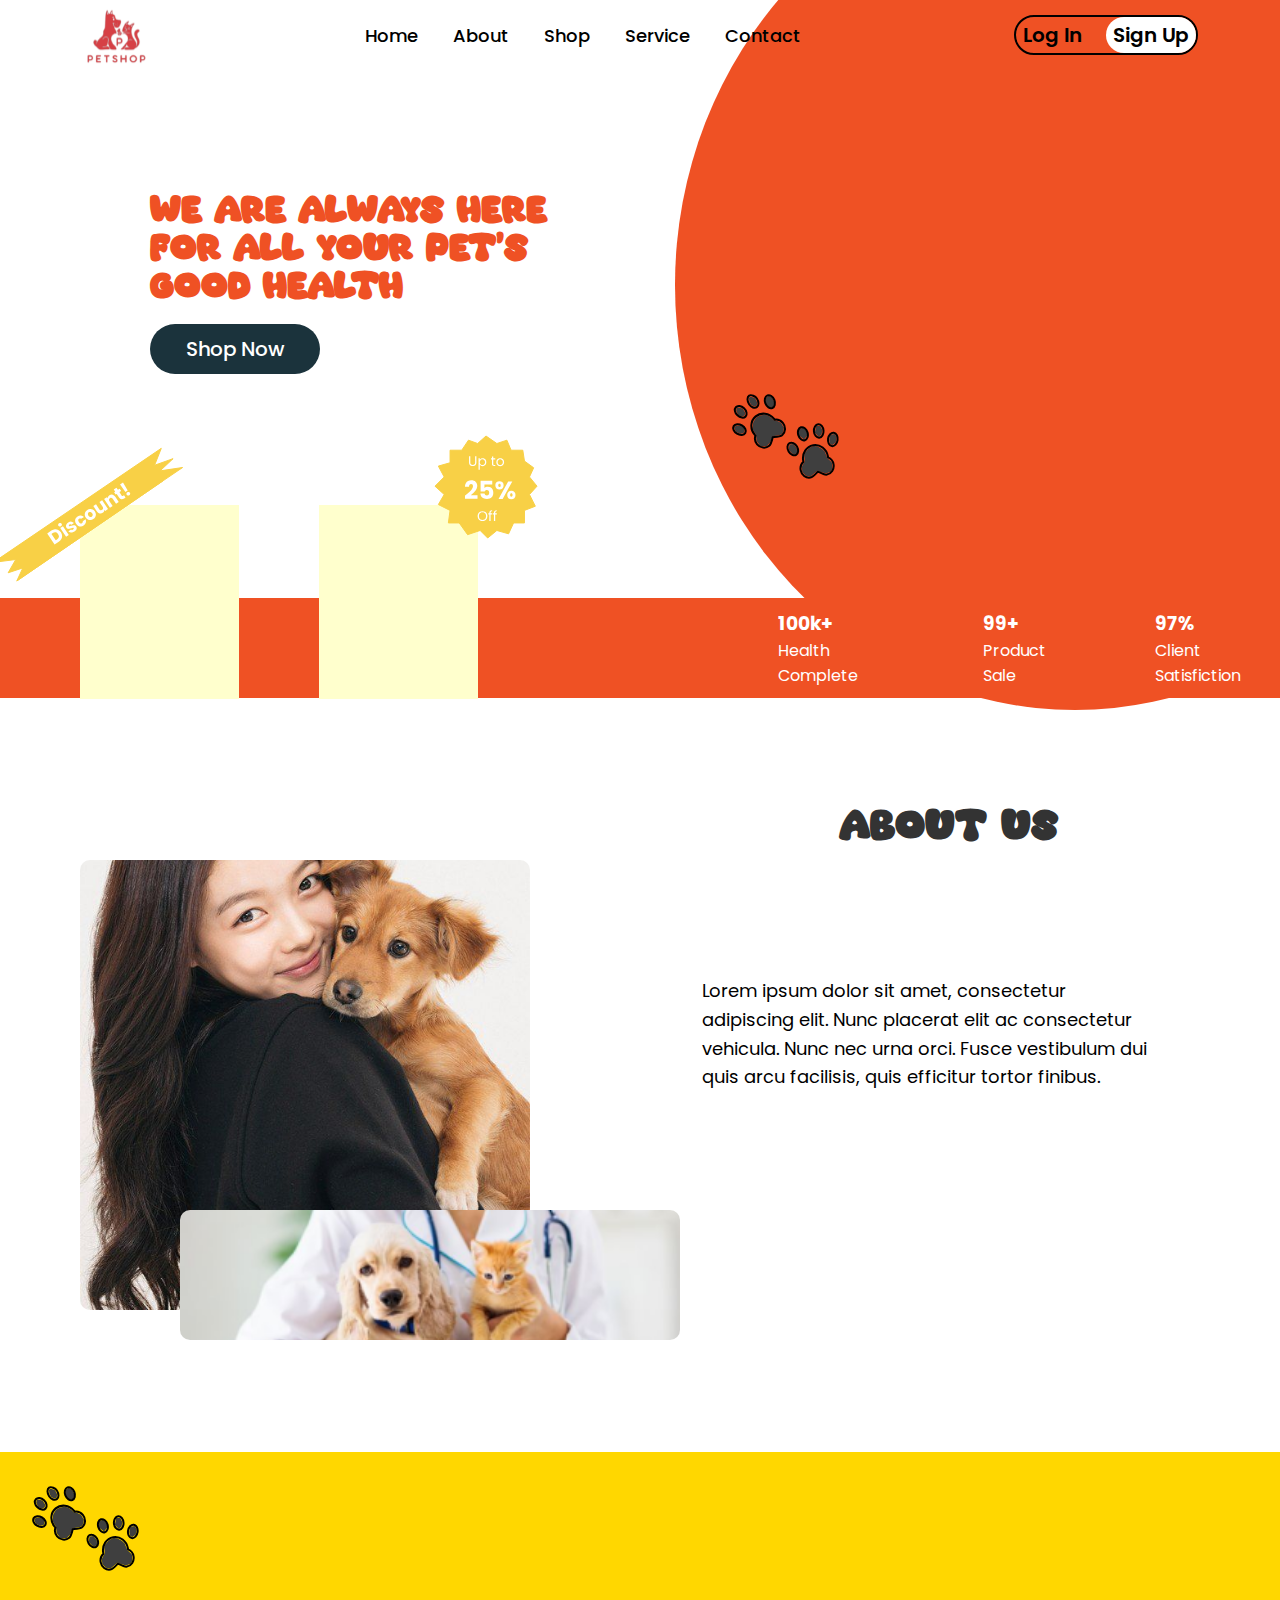
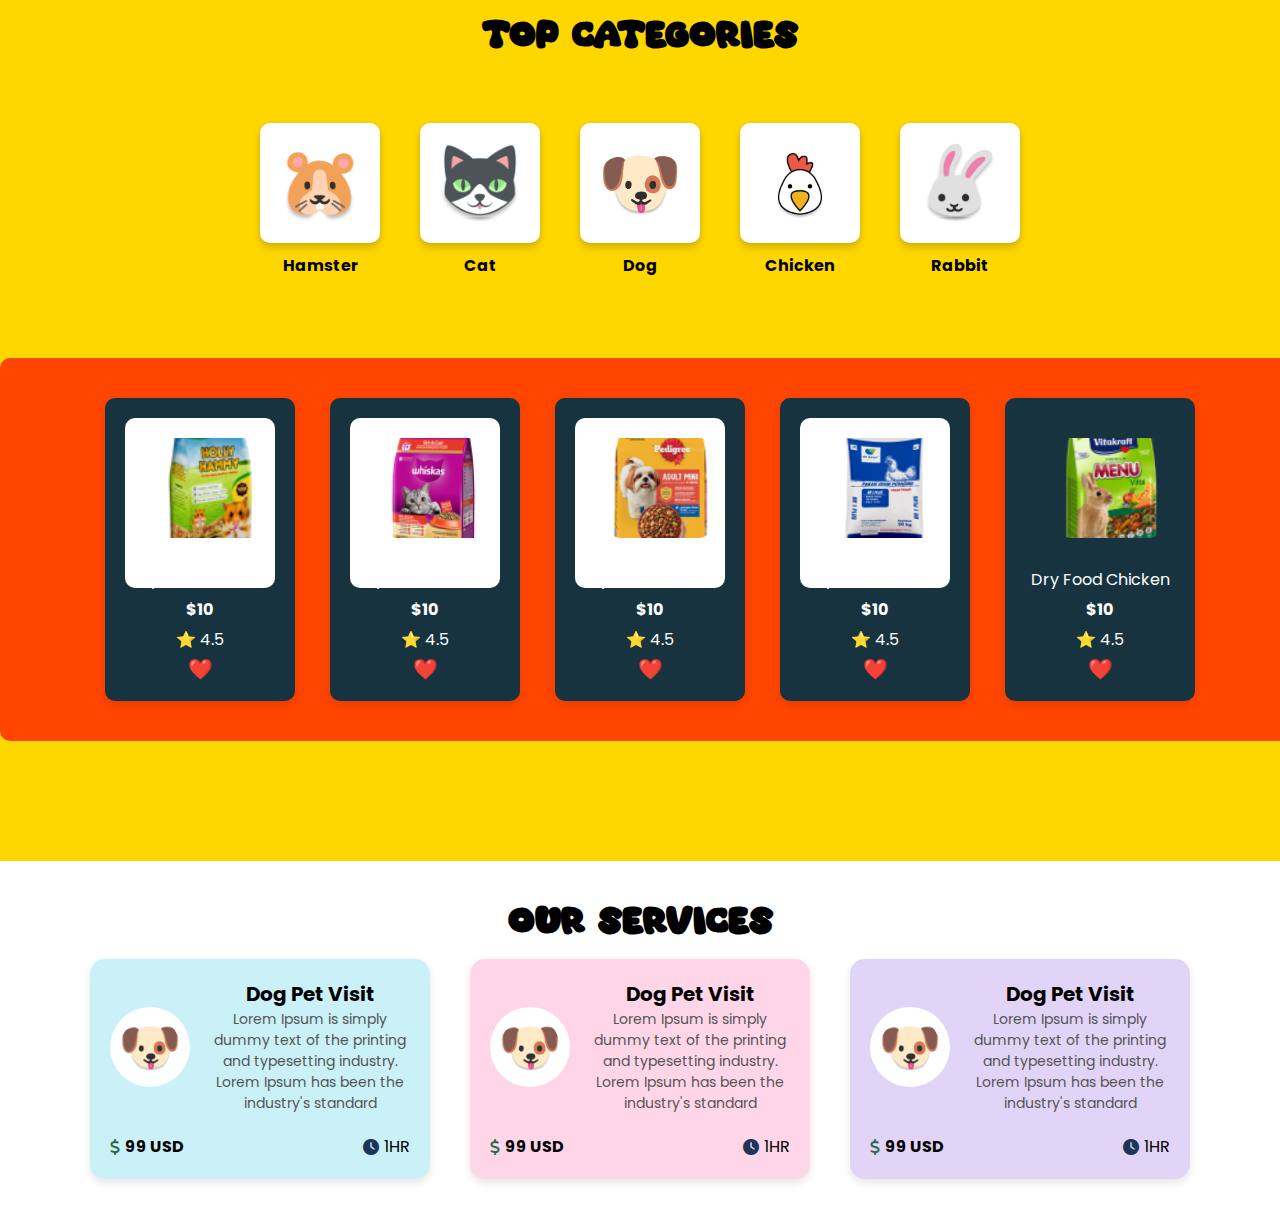
==== commit 970beb35: "editinggg" ====
--- a/index.html
+++ b/index.html
@@ -244,32 +244,42 @@
             <div class="product-carousel">  
               <div class="products">  
                   <div class="product">  
+                    <div class="bg-img">
                       <img src="asset/img/pakanHamster.png" alt="Product">  
                       <p>Dry Food Chicken</p>  
                       <p class="price">$10</p>  
                       <p class="rating">⭐ 4.5</p>  
+                      <button class="favorite">❤️</button> 
+                    </div>
+                  </div>  
+                  <div class="product">  
+                    <div class="bg-img">
+                      <img src="asset/img/pakanCat.png" alt="Product">  
+                      <p>Dry Food Chicken</p>  
+                      <p class="price">$10</p>  
+                      <p class="rating">⭐ 4.5</p>  
+                      <button class="favorite">❤️</button> 
+                    </div> 
+                  </div>  
+                  <div class="product">  
+                    <div class="bg-img">
+                      <img src="asset/img/pakanDog.png" alt="Product">  
+                      <p>Dry Food Chicken</p>  
+                      <p class="price">$10</p>  
+                      <p class="rating">⭐ 4.5</p>  
                       <button class="favorite">❤️</button>  
-                  </div>  
-                  <div class="product">  
-                      <img src="asset/img/pakanCat.png" alt="Product">  
-                      <p>Dry Food Chicken</p>  
-                      <p class="price">$10</p>  
-                      <p class="rating">⭐ 4.5</p>  
-                      <button class="favorite">❤️</button>  
-                  </div>  
-                  <div class="product">  
-                      <img src="asset/img/pakanDog.png" alt="Product">  
-                      <p>Dry Food Chicken</p>  
-                      <p class="price">$10</p>  
-                      <p class="rating">⭐ 4.5</p>  
-                      <button class="favorite">❤️</button>  
-                  </div>  
-                  <div class="product">  
+                    </div>
+                      
+                  </div>  
+                  <div class="product">  
+                    <div class="bg-img">
                       <img src="asset/img/pakanChicken.png" alt="Product">  
                       <p>Dry Food Chicken</p>  
                       <p class="price">$10</p>  
                       <p class="rating">⭐ 4.5</p>  
-                      <button class="favorite">❤️</button>  
+                      <button class="favorite">❤️</button> 
+                    </div>
+                       
                   </div>  
                   <div class="product">  
                       <img src="asset/img/pakanRabbit.png" alt="Product">  
@@ -356,5 +366,7 @@
       
 
     </main>
+
+    <script src="script.js"></script>
   </body>
 </html>
--- a/style.css
+++ b/style.css
@@ -372,7 +372,7 @@
 
 .products {
   display: flex;
-  justify-content: center;
+  /* justify-content: center; */
   gap: 35px;
 }
 
@@ -380,21 +380,28 @@
   background-color: #173340;
   padding: 20px;
   border-radius: 10px;
+  width: 150px; 
+  box-shadow: 0 4px 8px rgba(0, 0, 0, 0.1);
+}
+
+.bg-img {
+  background-color: white;
+  border-radius: 10px;
+  height: 170px;
   width: 150px;
-  box-shadow: 0 4px 8px rgba(0, 0, 0, 0.1);
-}
-
+  object-fit: contain;
+}
+  
 .product img {
   width: 100px;
   height: 100px;
+  margin: 20px;
   object-fit: cover;
-  background-color: white;
   position: relative;
-  top: -20px;
   left: 40%;
   transform: translateX(-50%);
-  padding: 10px;
-  border-radius: 10px;
+  /* padding: 10px; */
+  border-radius: 10px; 
 }
 
 .product p {
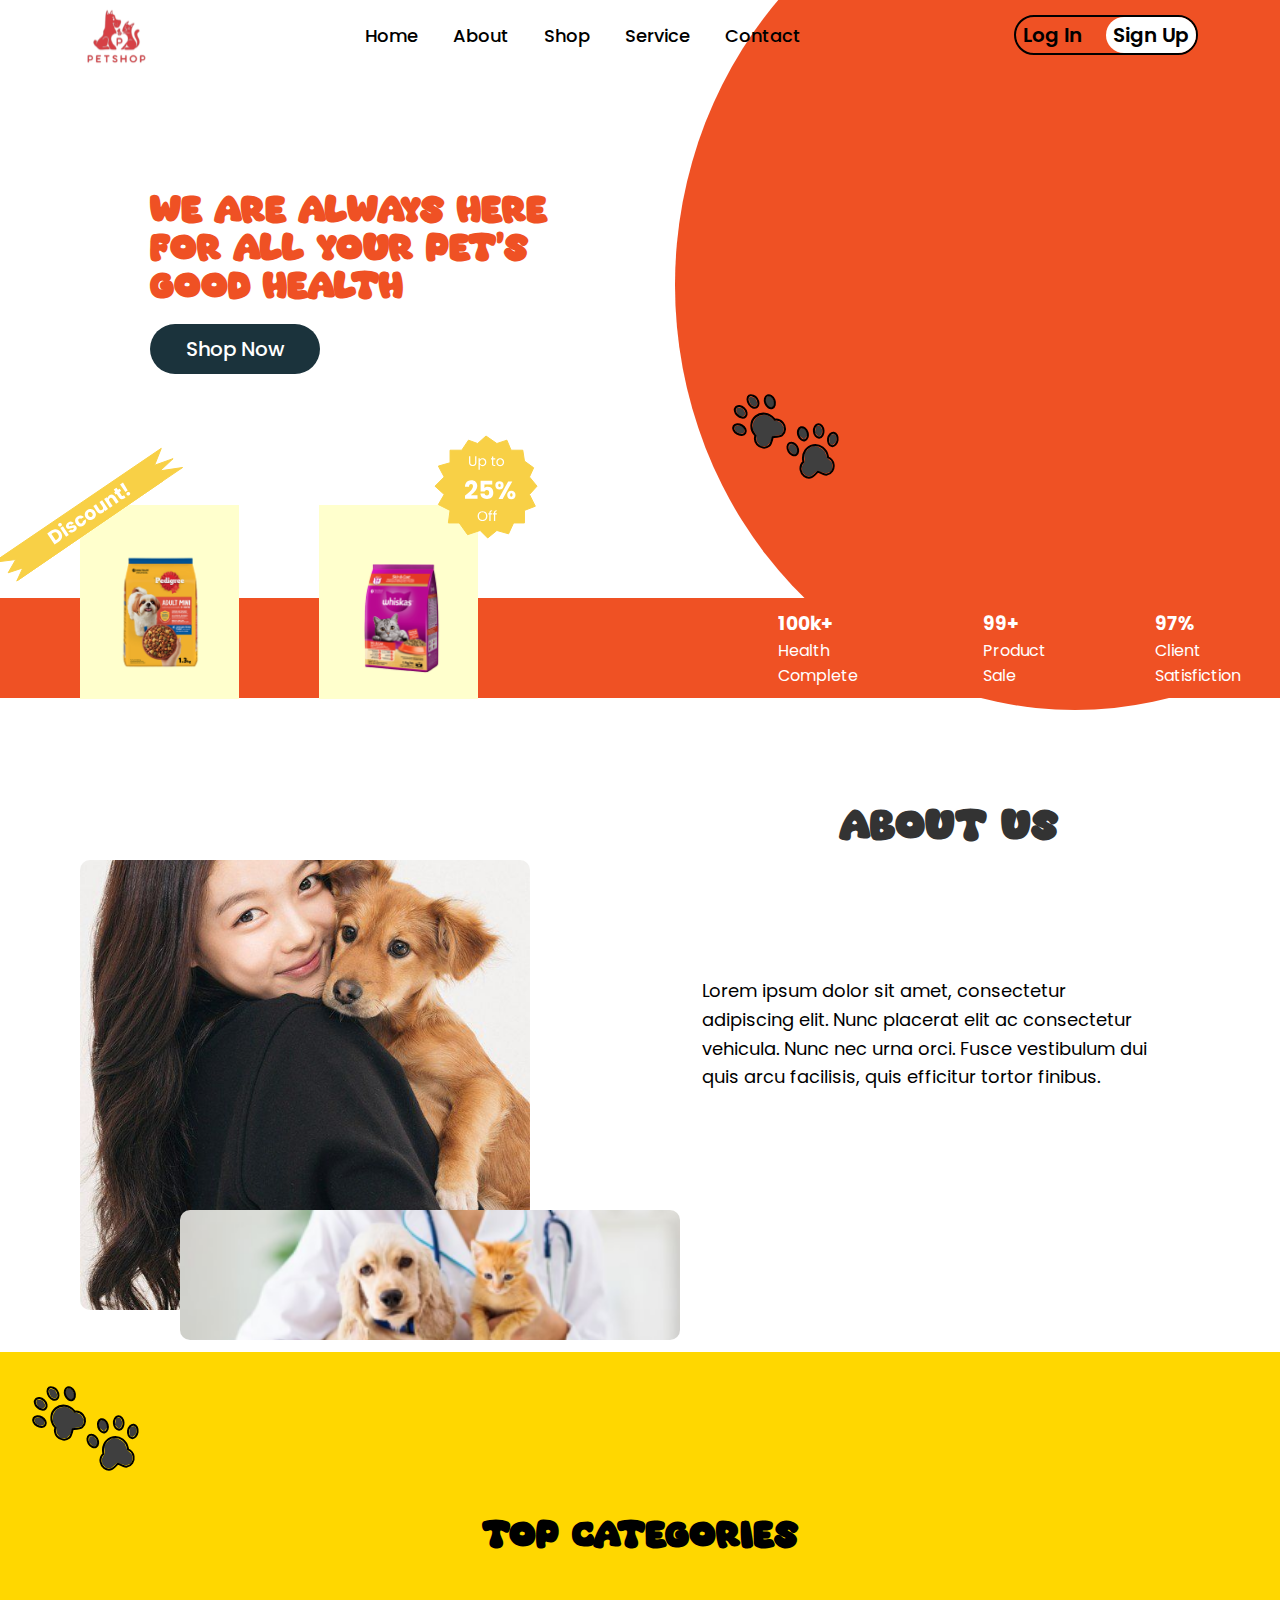
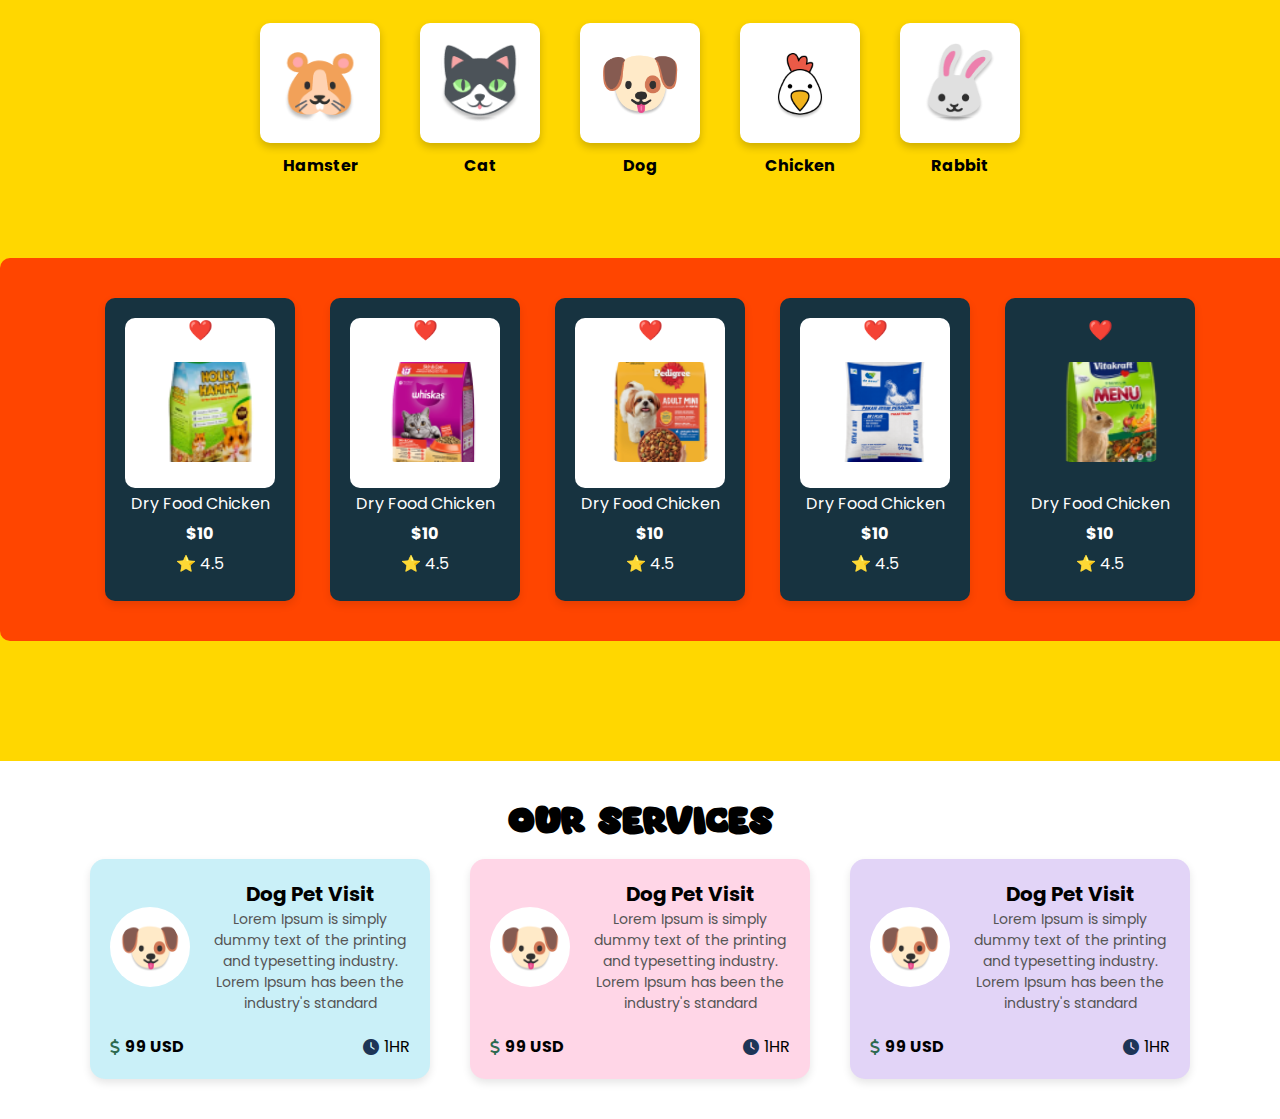
==== commit e7ddfe14: "editing navbar" ====
--- a/index.html
+++ b/index.html
@@ -21,11 +21,11 @@
           alt="logo"
         />
         <ul class="menu">
-          <li><a href="#">Home</a></li>
-          <li><a href="#">About</a></li>
-          <li><a href="#">Shop</a></li>
-          <li><a href="#">Service</a></li>
-          <li><a href="#">Contact</a></li>
+          <li><a href="#home">Home</a></li>
+          <li><a href="#about">About</a></li>
+          <li><a href="#shop">Shop</a></li>
+          <li><a href="#service">Service</a></li>
+          <li><a href="#contact">Contact</a></li>
         </ul>
 
         <div class="auth">
@@ -62,17 +62,18 @@
 
       <section class="discount-container">
         <div id="info">
-
           <div class="discount-info">
             <div class="discount">
+              <img class="imgPromo" src="asset/img/pakanDog.png" alt="">
               <img src="asset/img/Group 11.svg" alt="discount">
             </div>
             <div class="promo">
+              <img class="imgPromo2" src="asset/img/pakanCat.png" alt="">
               <img src="asset/img/Group 12.svg" alt="promo">
             </div> 
           </div>
           
-          <div class="about">
+          <div class="about" id="about">
             <div>
               <h3>100k+</h3>
               <p>Health Complete</p>
@@ -114,7 +115,7 @@
     </div>
 
         <!-- Top Categories Section -->
-        <div class="categories-section">
+        <div class="categories-section" id="shop">
           <div class="logo-categories">
             <img src="asset/img/openmoji_paw-prints.svg" alt="">
           </div>
@@ -245,48 +246,48 @@
               <div class="products">  
                   <div class="product">  
                     <div class="bg-img">
+                      <button class="favorite">❤️</button> 
                       <img src="asset/img/pakanHamster.png" alt="Product">  
                       <p>Dry Food Chicken</p>  
                       <p class="price">$10</p>  
                       <p class="rating">⭐ 4.5</p>  
+                    </div>
+                  </div>  
+                  <div class="product">  
+                    <div class="bg-img">
                       <button class="favorite">❤️</button> 
-                    </div>
+                      <img src="asset/img/pakanCat.png" alt="Product">  
+                      <p>Dry Food Chicken</p>  
+                      <p class="price">$10</p>  
+                      <p class="rating">⭐ 4.5</p>  
+                    </div> 
                   </div>  
                   <div class="product">  
                     <div class="bg-img">
-                      <img src="asset/img/pakanCat.png" alt="Product">  
-                      <p>Dry Food Chicken</p>  
-                      <p class="price">$10</p>  
-                      <p class="rating">⭐ 4.5</p>  
-                      <button class="favorite">❤️</button> 
-                    </div> 
-                  </div>  
-                  <div class="product">  
-                    <div class="bg-img">
+                      <button class="favorite">❤️</button>  
                       <img src="asset/img/pakanDog.png" alt="Product">  
                       <p>Dry Food Chicken</p>  
                       <p class="price">$10</p>  
                       <p class="rating">⭐ 4.5</p>  
-                      <button class="favorite">❤️</button>  
                     </div>
                       
                   </div>  
                   <div class="product">  
                     <div class="bg-img">
+                      <button class="favorite">❤️</button> 
                       <img src="asset/img/pakanChicken.png" alt="Product">  
                       <p>Dry Food Chicken</p>  
                       <p class="price">$10</p>  
                       <p class="rating">⭐ 4.5</p>  
-                      <button class="favorite">❤️</button> 
                     </div>
                        
                   </div>  
                   <div class="product">  
+                    <button class="favorite">❤️</button>  
                       <img src="asset/img/pakanRabbit.png" alt="Product">  
                       <p>Dry Food Chicken</p>  
                       <p class="price">$10</p>  
                       <p class="rating">⭐ 4.5</p>  
-                      <button class="favorite">❤️</button>  
                   </div>  
               </div>  
           </div>
@@ -297,7 +298,7 @@
        
 
         <!-- Our Services Section -->
-        <div class="services-section">
+        <div class="services-section" id="service">
           <h2>Our Services</h2>
           <div class="services">
               <div class="service-card blue-card">
@@ -363,7 +364,6 @@
       </div>
       
 
-      
 
     </main>
 
--- a/style.css
+++ b/style.css
@@ -146,6 +146,29 @@
   top: -150px;
   left: -80px;
 }
+
+.imgPromo{
+  width: 80px;
+  position: absolute;
+  bottom: 10px;
+  transform: translateX(150%);
+  margin-top: 200px;
+}
+
+.imgPromo2 {
+  width: 90px;
+  position: absolute;
+  bottom: 10px;
+  transform: translateX(-100%);
+  margin-top: 125px;
+}
+
+.discount img:nth-child(2) {
+  position: absolute;
+  top: -150px;
+  left: -80px;
+}
+
 .promo img {
   position: absolute;
   top: -70px;
@@ -156,6 +179,7 @@
   align-items: center;
   margin-top: 99px;
 }
+
 .discount-container {
   /* position: absolute; */
   width: 100%;
@@ -197,7 +221,7 @@
 }
 
 .about-content {
-  display: flex; /* Flexbox for horizontal alignment */
+  display: flex; 
   justify-content: space-between;
   align-items: center;
   gap: 20px;
@@ -218,24 +242,24 @@
 }
 
 .about-images {
-  position: relative; /* Set the parent to relative positioning */
-  width: 250px; /* Set a width for the container */
-  height: 250px; /* Set a height for the container */
+  position: relative; 
+  width: 250px; 
+  height: 250px; 
 }
 
 .about-images img {
-  position: absolute; /* Use absolute positioning for the images */
-  width: 450px; /* Set the width for the images */
-  height: 450px; /* Set the height for the images */
+  position: absolute; 
+  width: 450px; 
+  height: 450px; 
   border-radius: 10px;
   object-fit: cover;
   top: 100px;
 }
 
 .about-images img:last-child {
-  z-index: 0; /* Ensure the first image is below */
-  top: 100px; /* Adjust the position of the first image */
-  left: 100px; /* Align it to the left */
+  z-index: 0; 
+  top: 100px; 
+  left: 100px; 
   width: 500px;
   height: 130px;
   top: 450px;
@@ -246,7 +270,7 @@
   background-color: #ffd700;
   padding: 40px 0;
   text-align: center;
-  margin-top: 300px;
+  margin-top: 200px;
 }
 
 .logo-categories img {
@@ -283,7 +307,7 @@
   background-color: white;
   border-radius: 10px;
   padding: 20px;
-  box-shadow: 0 4px 8px rgba(0, 0, 0, 0.2); /* Shadow effect */
+  box-shadow: 0 4px 8px rgba(0, 0, 0, 0.2); 
 }
 
 .category-item p {
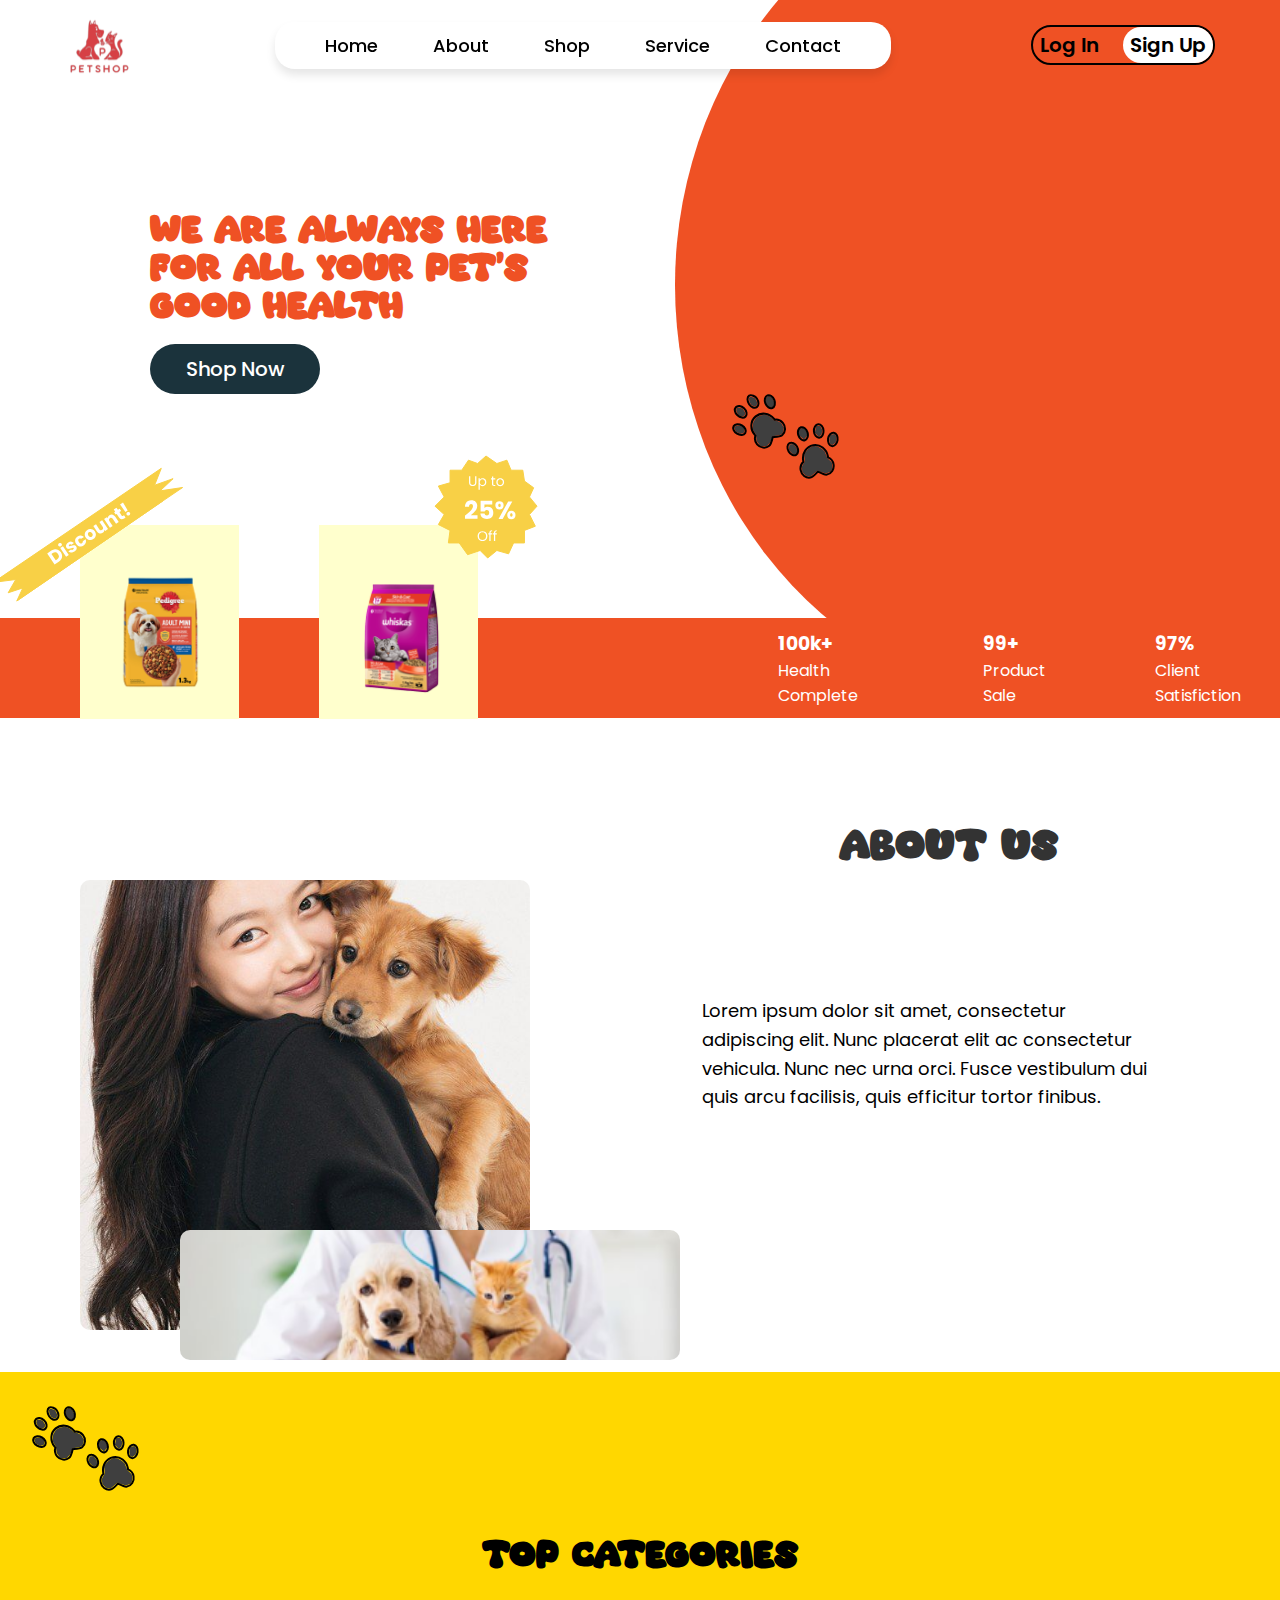
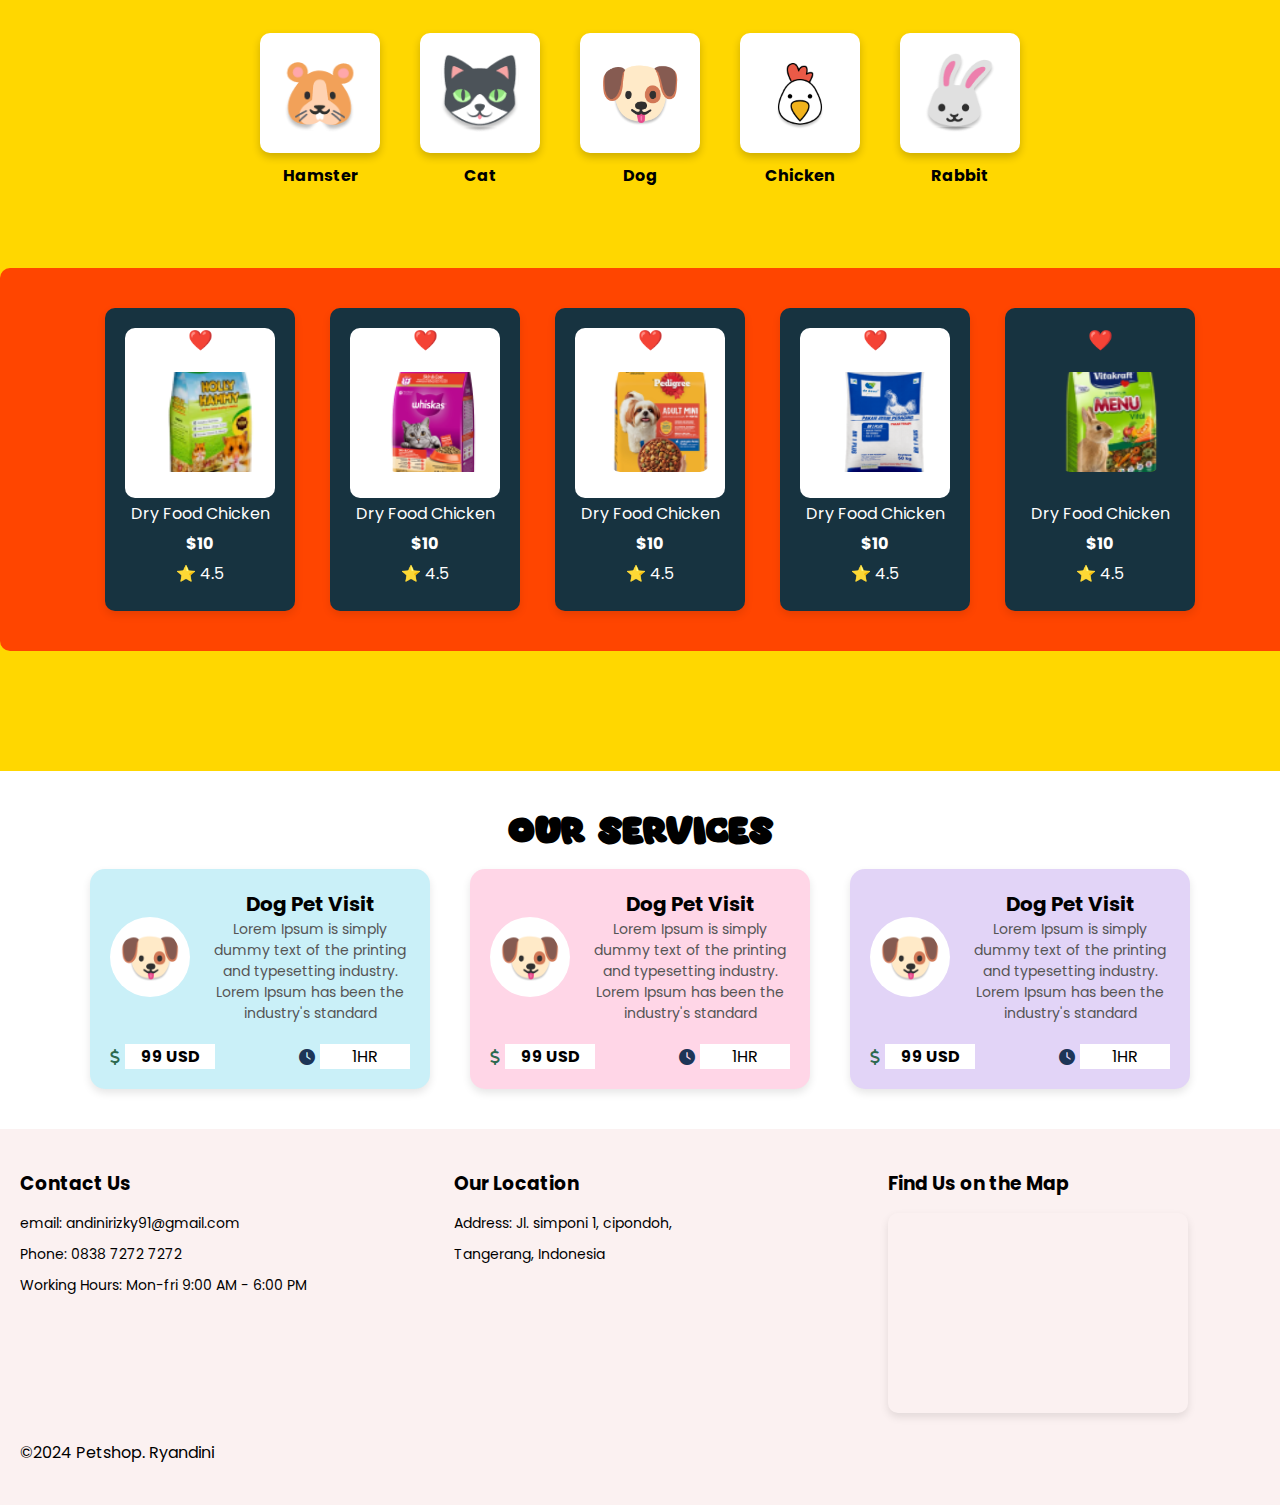
==== commit 4b5e68f4: "footer editing" ====
--- a/index.html
+++ b/index.html
@@ -362,10 +362,38 @@
               </div>
           </div>
       </div>
-      
-
-
     </main>
+
+    <footer>
+      <div class="footer">
+        <div class="footer-container">
+          <div class="footer-content" id="contact">
+            <h3>Contact Us</h3>
+            <ul>
+              <li>email: andinirizky91@gmail.com</li>
+              <li>Phone: 0838 7272 7272</li>
+              <li>Working Hours: Mon-fri 9:00 AM - 6:00 PM</li>
+            </ul>
+          </div>
+
+          <div class="footer-address">
+            <h3>Our Location</h3>
+            <p>Address: Jl. simponi 1, cipondoh,</p>
+            <p>Tangerang, Indonesia</p>
+          </div>
+
+          <div class="footer-maps">
+            <h3>Find Us on the Map</h3>
+            <iframe src="https://www.google.com/maps/embed?pb=!1m18!1m12!1m3!1d3151.835434509407!2d144.9537354153153!3d-37.816218979751654!2m3!1f0!2f0!3f0!3m2!1i1024!2i768!4f13.1!3m3!1m2!1s0x6ad65d43d26fb7fb%3A0x5045675218ce6e0!2sMelbourne%20VIC%2C%20Australia!5e0!3m2!1sen!2sid!4v1649218760190!5m2!1sen!2sid" frameborder="0"></iframe>
+          </div>
+        </div>
+        <div class="footer-bottom">
+          <p>&copy;2024 Petshop. Ryandini</p>
+        </div>
+      </div>
+    </footer>
+
+    
 
     <script src="script.js"></script>
   </body>
--- a/style.css
+++ b/style.css
@@ -12,20 +12,43 @@
 }
 .menu {
   display: flex;
-  gap: 35px;
+  gap: 55px;
+  margin: 10px;
+  top: 0;
+  position: sticky;
+  padding: 10px 50px;
+  border-radius: 20px;
+  background: white;
+  z-index: 100;
+  box-shadow: 0 6px 10px rgba(0, 0, 0, 0.1);
+}
+
+.menu a {
+  text-decoration: none;
+  color: black;
+  font-weight: 500;
+  font-size: 18px;
+  transition: color 0.3s;
+}
+
+.menu a:hover {
+  color: #ef5124;
 }
 .menu li {
   list-style: none;
   font-family: Poppins;
   font-weight: 500;
   font-size: 18px;
+  background: white;
 }
 .navbar {
   display: flex;
   align-items: center;
   justify-content: space-around;
   width: 100vw;
-  gap: 50px;
+  z-index: 1;
+  padding: 10px 0;
+  position: relative;
 }
 .navbar img {
   width: 70px;
@@ -87,6 +110,12 @@
   border-top-left-radius: 20px;
   border-bottom-left-radius: 20px;
   cursor: pointer;
+}
+
+#btn-login:hover,
+#btn-signup:hover {
+  background-color: #007bff;
+  color: white;
 }
 .mainvw h1 {
   font-family: "Super Bubble";
@@ -147,7 +176,7 @@
   left: -80px;
 }
 
-.imgPromo{
+.imgPromo {
   width: 80px;
   position: absolute;
   bottom: 10px;
@@ -221,7 +250,7 @@
 }
 
 .about-content {
-  display: flex; 
+  display: flex;
   justify-content: space-between;
   align-items: center;
   gap: 20px;
@@ -242,24 +271,24 @@
 }
 
 .about-images {
-  position: relative; 
-  width: 250px; 
-  height: 250px; 
+  position: relative;
+  width: 250px;
+  height: 250px;
 }
 
 .about-images img {
-  position: absolute; 
-  width: 450px; 
-  height: 450px; 
+  position: absolute;
+  width: 450px;
+  height: 450px;
   border-radius: 10px;
   object-fit: cover;
   top: 100px;
 }
 
 .about-images img:last-child {
-  z-index: 0; 
-  top: 100px; 
-  left: 100px; 
+  z-index: 0;
+  top: 100px;
+  left: 100px;
   width: 500px;
   height: 130px;
   top: 450px;
@@ -282,7 +311,7 @@
 .categories-section h2 {
   font-family: "Super Bubble", sans-serif;
   font-size: 32px;
-  margin-bottom: 70px;
+  margin-bottom: 40px;
 }
 
 .categories {
@@ -307,7 +336,7 @@
   background-color: white;
   border-radius: 10px;
   padding: 20px;
-  box-shadow: 0 4px 8px rgba(0, 0, 0, 0.2); 
+  box-shadow: 0 4px 8px rgba(0, 0, 0, 0.2);
 }
 
 .category-item p {
@@ -404,7 +433,7 @@
   background-color: #173340;
   padding: 20px;
   border-radius: 10px;
-  width: 150px; 
+  width: 150px;
   box-shadow: 0 4px 8px rgba(0, 0, 0, 0.1);
 }
 
@@ -415,7 +444,7 @@
   width: 150px;
   object-fit: contain;
 }
-  
+
 .product img {
   width: 100px;
   height: 100px;
@@ -425,7 +454,7 @@
   left: 40%;
   transform: translateX(-50%);
   /* padding: 10px; */
-  border-radius: 10px; 
+  border-radius: 10px;
 }
 
 .product p {
@@ -511,7 +540,7 @@
 .text-content p {
   font-size: 14px;
   color: #555;
-  font-family: 'Poppins';
+  font-family: "Poppins";
 }
 
 .price-time {
@@ -540,6 +569,50 @@
   color: #1d3557;
 }
 
-.price-time span {
+.price-time span{
+  font-family: "Poppins";
+  background: white;
+  width: 90px;
+}
+
+.footer {
+  background: #fbf1f1;
+  text-align: left;
+  padding: 40px 20px;
   font-family: 'Poppins';
-}
+  top: 70px;
+}
+
+.footer-container {
+  display: flex;
+  justify-content: space-between;
+  flex-wrap: wrap;
+}
+
+.footer-content, .footer-address, .footer-maps {
+  flex-basis: 30%;
+  margin-bottom: 20px;
+}
+
+.footer-content h3, .footer-address h3, .footer-maps h3 {
+  margin-bottom: 15px;
+}
+
+.footer-content ul {
+  list-style: none;
+  padding-left: 0;
+}
+
+.footer-content ul li,
+.footer-address p {
+  margin-bottom: 10px;
+  font-size: 14px;
+}
+
+.footer-maps iframe {
+  border-radius: 10px;
+  width: 300px;
+  height: 200px;
+  border: 0;
+  box-shadow: 0 4px 8px rgba(0, 0, 0, 0.1);
+}